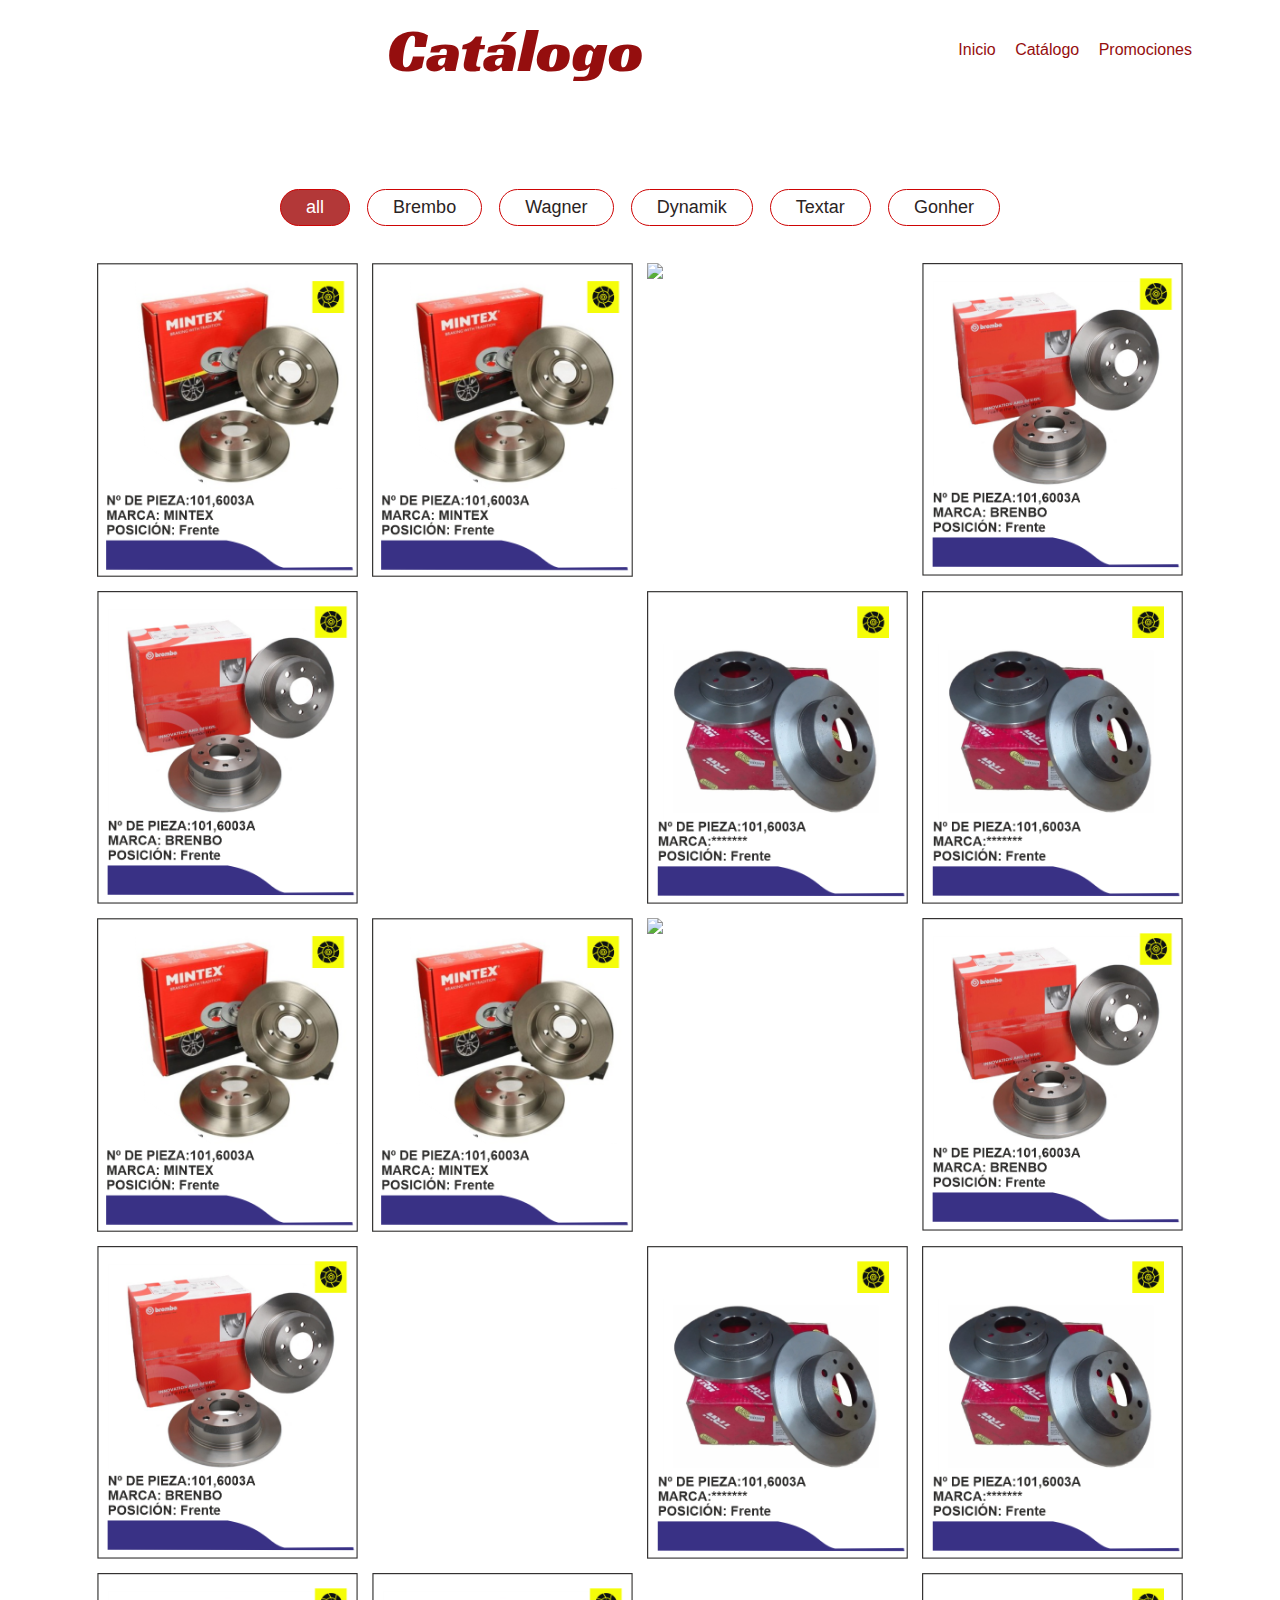
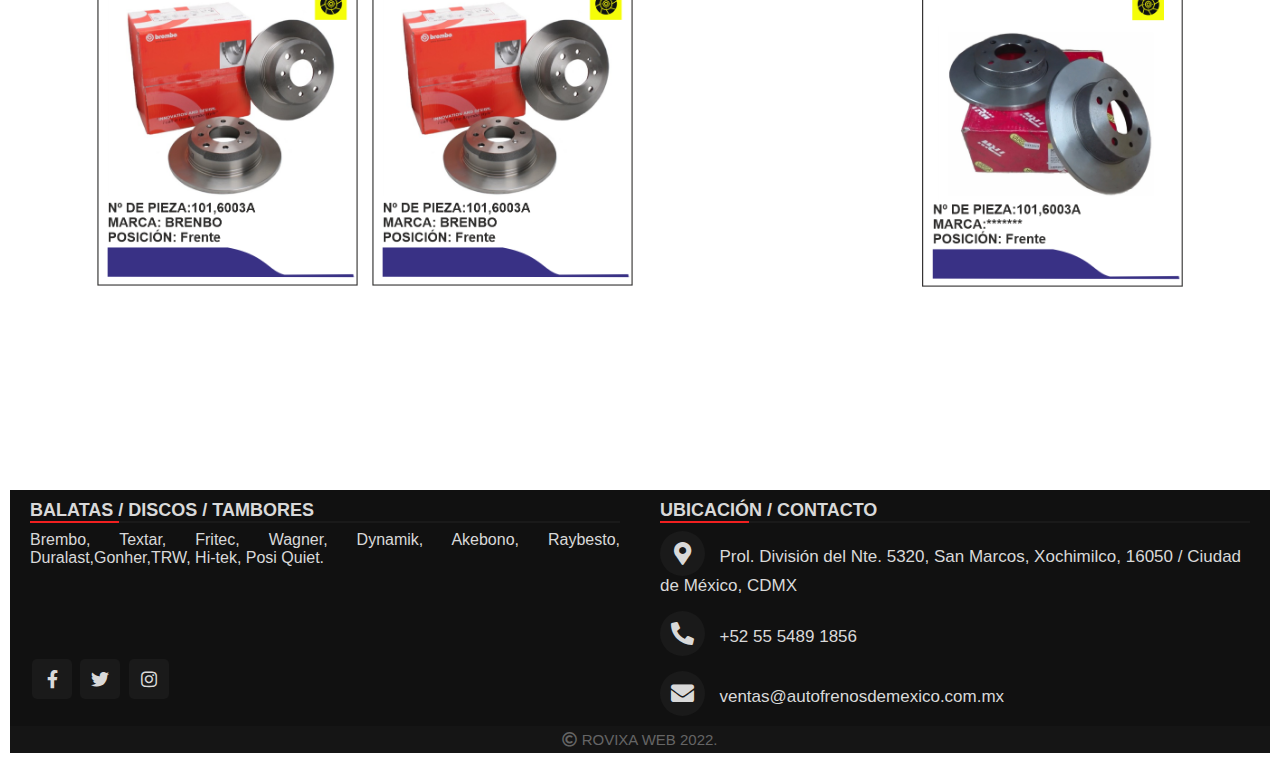
==== catalogo.html @ d27b6762 "auto frenos imagenest" ====
<!DOCTYPE html>
<html lang="en">
<head>
    <meta charset="UTF-8">
    <meta http-equiv="X-UA-Compatible" content="IE=edge">
    <meta name="viewport" content="width=device-width, initial-scale=1.0">
    <link rel="stylesheet" href="estilocatalogo.css">
	<link href="https://fonts.googleapis.com/css2?family=Racing+Sans+One&display=swap" rel="stylesheet">
	<link rel="stylesheet" href="https://cdnjs.cloudflare.com/ajax/libs/font-awesome/5.15.3/css/all.min.css"/>
    <title>Catálogo</title>
</head>
<body>
    <header>
		<main>
			<div class="contenedor">
				<img src="img/1.1.jpg"
				alt=""srcset="">
				<h2 class="logotipo">Catálogo</h2>
				<nav>
					<a href="index.html" class="activo">Inicio</a>
					<a href="">Catálogo</a>
					<a href="promociones.html">Promociones</a>
				</nav>
			</div>
			<div class="wrapper">
				<!-- filter Items -->
				<nav>
				  <div class="items">
					<span class="item active" data-name="all">all</span>
					<span class="item" data-name="Brembo">Brembo</span>
					<span class="item" data-name="Wagner">Wagner</span>
					<span class="item" data-name="Dynamik">Dynamik</span>
					<span class="item" data-name="Textar">Textar</span>
					<span class="item" data-name="Gonher">Gonher</span>
				  </div>
				</nav>
				<!-- filter Images -->
				<div class="gallery">
				  <div class="image" data-name="Brembo"><span><img src="img/1.1 - copia - copia.png" alt=""></span></div>
				  <div class="image" data-name="Gonher"><span><img src="img/1.1 - copia.png" alt=""></span></div>
				  <div class="image" data-name="Textar"><span><img src="img/1.1.png""></span></div>
				  <div class="image" data-name="Wagner"><span><img src="img/1.2 - copia - copia.png""></span></div>
				  <div class="image" data-name="Gonher"><span><img src="img/1.2 - copia.png""></span></div>
				  <div class="image" data-name="Dynamik"><span><img src="img/1.2.png" alt=""></span></div>
				  <div class="image" data-name="Wagner"><span><img src="img/1.3 - copia - copia.png" alt=""></span></div>
				  <div class="image" data-name="Textar"><span><img src="img/1.3 - copia.png" alt=""></span></div>
				  <div class="image" data-name="Brembo"><span><img src="img/1.1 - copia - copia.png" alt=""></span></div>
				  <div class="image" data-name="Gonher"><span><img src="img/1.1 - copia.png" alt=""></span></div>
				  <div class="image" data-name="Textar"><span><img src="img/1.1.png""></span></div>
				  <div class="image" data-name="Wagner"><span><img src="img/1.2 - copia - copia.png""></span></div>
				  <div class="image" data-name="Gonher"><span><img src="img/1.2 - copia.png""></span></div>
				  <div class="image" data-name="Dynamik"><span><img src="img/1.2.png" alt=""></span></div>
				  <div class="image" data-name="Wagner"><span><img src="img/1.3 - copia - copia.png" alt=""></span></div>
				  <div class="image" data-name="Textar"><span><img src="img/1.3 - copia.png" alt=""></span></div>
				  <div class="image" data-name="Wagner"><span><img src="img/1.2 - copia - copia.png""></span></div>
				  <div class="image" data-name="Gonher"><span><img src="img/1.2 - copia.png""></span></div>
				  <div class="image" data-name="Dynamik"><span><img src="img/1.2.png" alt=""></span></div>
				  <div class="image" data-name="Wagner"><span><img src="img/1.3 - copia - copia.png" alt=""></span></div>
				</div>
			  </div>
			  <!-- fullscreen img preview box -->
			  <div class="preview-box">
				<div class="details">
				  <span class="title">Image Category: <p></p></span>
				  <span class="icon fas fa-times"></span>
				</div>
				<div class="image-box"><img src="" alt=""></div>
			  </div>
			  <div class="shadow"></div>
			
			  <script src="script.js"></script>
    </header>

	<main>
		<div class="pelicula-principal">
			<div class="contenedor">
				<h1 class="titulo"></h1>
				<p class="descripcion"></p>
				<!-- <button role="button" class="boton"><i class="fas fa-info-circle"></i>Ofertas..!!</button> -->
			</div>
		</div>
	</main>
	
	<script src="https://kit.fontawesome.com/2c36e9b7b1.js" crossorigin="anonymous"></script>
	<script src="js/main.js"></script>

	<footer>
		<div class="main-content">
		  <div class="left box">
			<h2>BALATAS / DISCOS / TAMBORES</h2>
			<div class="content">
			  <p>Brembo, Textar, Fritec, Wagner, Dynamik, Akebono, Raybesto, Duralast,Gonher,TRW, Hi-tek, Posi Quiet.</p>
			  <div class="social"><br><br><br><br>
				<a target="_blank" href="#"><span class="fab fa-facebook-f"></span></a>
				<a target="_blank" href="#"><span class="fab fa-twitter"></span></a>
				<a target="_blank" href="#"><span class="fab fa-instagram"></span></a>
			  </div>
			</div>
		  </div>
  
		  <div class="center box">
			<h2>UBICACIÓN / CONTACTO</h2>
			<div class="content">
			  <div class="place">
				<span class="fas fa-map-marker-alt"></span>
				<span class="text">Prol. División del Nte. 5320, San Marcos, Xochimilco, 16050 / Ciudad de México, CDMX</span>
			  </div>
			  <div class="phone">

				<span class="fas fa-phone-alt"></span>
				<span class="text">+52 55 5489 1856</span>
			  </div>
			  <div class="email">
				<span class="fas fa-envelope"></span>
				<span class="text">ventas@autofrenosdemexico.com.mx</span>
			  </div>
			</div>
		  </div>
  
		</div>
		</div>
		<div class="bottom">
		  <center>
			<span class="far fa-copyright"></span><span> ROVIXA WEB 2022.</span>
		  </center>
		</div>
	  </footer>
</body>
</html>
</html>
---- estilocatalogo.css ----
:root {
	--rojo: hsl(0, 83%, 32%);
	--fondo: rgb(255, 255, 255);
	/* text-shadow: 1px 2px 2px rgb(122, 121, 121); */
}

* {
	margin: 0;
	padding: 0;
	box-sizing: border-box;
}

body {
	background: var(--fondo);
	font-family: 'Open Sans', sans-serif;
}
/* --------------------------BOTON MAS CUPON ------------------------------ */
.contenedor {
	width: 90%;
	margin: auto;
}

header {
	padding: -30px 0;
}
/* -----------------------------CENTRADO DE LOGOTICO--------------------- */
header .contenedor {
	display: flex;
	justify-content: space-between;
	align-items: center;
}
/* ------------------------- LETRA DEL ENCABEZADO ---------------------------- */
header .logotipo {
	font-family: 'Racing Sans One', cursive;
	font-weight: normal;
	color: var(--rojo);
	font-size: 62px;
}
/* -----------------------------LETRA DEL MENU ---------------------------- */
header nav a {
	color: hsl(0, 83%, 32%);
	text-decoration: none;
	margin-right: 15px;
}

/* ----------------------------- FOTOS DEL CATALOGO ----------------------------- */

@import url('https://fonts.googleapis.com/css2?family=Poppins:wght@200;300;400;500;600;700&display=swap');
*{
  margin: 0;
  padding: 0;
  box-sizing: border-box;
  font-family: 'Poppins', sans-serif;
}
::selection{
  color: #fff;
  background: #007bff;
}
body{
  padding: 10px;
}
.wrapper{
  margin: 100px auto;
  max-width: 1100px;
}
.wrapper nav{
  display: flex;
  justify-content: center;
}
.wrapper .items{
  display: flex;
  max-width: 720px;
  width: 100%;
  justify-content: space-between;
}
.items span{
  padding: 7px 25px;
  font-size: 18px;
  font-weight: 500;
  cursor: pointer;
  color: #2b2424;
  border-radius: 50px;
  border: 1px solid #ce0404;
  transition: all 0.3s ease;
}
.items span.active,
.items span:hover{
  color: rgb(255, 255, 255);
  background: #b33838;
}

.gallery{
  display: flex;
  flex-wrap: wrap;
  margin-top: 30px;
}
.gallery .image{
  width: calc(100% / 4);
  padding: 7px;
}
.gallery .image span{
  display: flex;
  width: 100%;
  overflow: hidden;
}
.gallery .image img{
  width: 100%;
  vertical-align: middle;
  transition: all 0.3s ease;
}
.gallery .image:hover img{
  transform: scale(1.1);
}
.gallery .image.hide{
  display: none;
}
.gallery .image.show{
  animation: animate 0.4s ease;
}
@keyframes animate {
  0%{
    transform: scale(0.5);
  }
  100%{
    transform: scale(1);
  }
}

.preview-box{
  position: fixed;
  top: 50%;
  left: 50%;
  transform: translate(-50%, -50%) scale(0.9);
  background: #fff;
  max-width: 700px;
  width: 100%;
  z-index: 5;
  opacity: 0;
  pointer-events: none;
  border-radius: 3px;
  padding: 0 5px 5px 5px;
  box-shadow: 0px 0px 15px rgba(0,0,0,0.2);
}
.preview-box.show{
  opacity: 1;
  pointer-events: auto;
  transform: translate(-50%, -50%) scale(1);
  transition: all 0.3s ease;
}
.preview-box .details{
  padding: 13px 15px 13px 10px;
  display: flex;
  align-items: center;
  justify-content: space-between;
}
.details .title{
  display: flex;
  font-size: 18px;
  font-weight: 400;
}
.details .title p{
  font-weight: 500;
  margin-left: 5px;
}
.details .icon{
  color: #007bff;
  font-style: 22px;
  cursor: pointer;
}
.preview-box .image-box{
  width: 100%;
  display: flex;
}
.image-box img{
  width: 100%;
  border-radius: 0 0 3px 3px;
}
.shadow{
  position: fixed;
  left: 0;
  top: 0;
  height: 100%;
  width: 100%;
  z-index: 2;
  display: none;
  background: rgba(0,0,0,0.4);
}
.shadow.show{
  display: block;
}

@media (max-width: 1000px) {
  .gallery .image{
    width: calc(100% / 3);
  }
}
@media (max-width: 800px) {
  .gallery .image{
    width: calc(100% / 2);
  }
}
@media (max-width: 700px) {
  .wrapper nav .items{
    max-width: 600px;
  }
  nav .items span{
    padding: 7px 15px;
  }
}
@media (max-width: 600px) {
  .wrapper{
    margin: 30px auto;
  }
  .wrapper nav .items{
    flex-wrap: wrap;
    justify-content: center;
  }
  nav .items span{
    margin: 5px;
  }
  .gallery .image{
    width: 100%;
  }
}
/* ---- ----- ----- FONDO ----- ----- ----- */
/* .pelicula-principal {
	font-size: 20px;
	min-height: 40.62em;
	color: rgb(230, 230, 230);
	background: linear-gradient(rgba(0, 0, 0, .25) 0%, rgba(0,0,0,.25) 1%), url(../img/github-social.png);
	background-position: center center;
	background-size: cover;
	margin-bottom: 2.12em;
	display: flex;
	align-items: end;
} */
/* ---------------------------------ARRIBA FOOTER------------------------ */
.pelicula-principal .contenedor {
	margin: 0 auto;
	margin-bottom: 6.25em;
}
/* ---------------------------------ALINEACION DE FONDO Y FOOTER ---------------------- */
.pelicula-principal .descripcion {
	font-weight: normal;
	font-size: 1em;
	line-height: 1.75em;
	max-width: 60%;
	margin-bottom: 12.25em;
}
/* -------------------------- BOTON INFORMACIÓN -------------------------- */
.pelicula-principal .boton {
	background: rgba(255, 0, 0, 0.5);
	border: none;
	border-radius: 0.31em;
	padding: 0.93em 1.87em;
	color: rgb(255, 255, 255);
	margin-right: .50em;
	cursor: pointer;
	transition: .3s ease all;
	font-size: 1.12em;
}
/* --------------------------  BOTON ABRE Y CIERRA ------------------------- */
.pelicula-principal .boton:hover {
	background: rgb(0, 0, 0);
	color: rgb(255, 0, 0);
}

.pelicula-principal .boton i {
	margin-right: 1.25em;
}

/* ---- ----- ----- Contenedor Titulo y Controles ----- ----- ----- */
.contenedor-titulo-controles {
	display: flex;
	justify-content: space-between;
	align-items: end;
}
/* ************************************************************************** */
/* ********************ESTA PARTE HACE EL EFECTO RESPONCIVO****************** */


/* ---- ----- ----- Media Queries ----- ----- ----- */
@media screen and (max-width: 800px) {
	header .logotipo {
		margin-bottom: 10px;
		font-size: 30px;
	}

	header .contenedor {
		flex-direction: column;
		text-align: center;
	}

	.pelicula-principal {
		font-size: 14px;
	}

	.pelicula-principal .descripcion {
		max-width: 100%;
	}
}

*{
	margin: 0;
	padding: 0;
	color: #d9d9d9;
	box-sizing: border-box;
	font-family: 'Poppins', sans-serif;
  }
  .content1{
	position: relative;
	margin: 130px auto;
	text-align: center;
	padding: 0 20px;
  }
  .content1 .text{
	font-size: 2.5rem;
	font-weight: 600;
	color: #202020;
  }
  .content1 .p{
	font-size: 2.1875rem;
	font-weight: 600;
	color: #202020;
  }
/* --------------------------- FOOTER MAESTRO ------------------------ */
*{
	margin: 0;
	padding: 0;
	color: #d9d9d9;
	box-sizing: border-box;
	font-family: 'Poppins', sans-serif;
  }
  .content1{
	position: relative;
	margin: 130px auto;
	text-align: center;
	padding: 0 20px;
  }
  /* -------------------------- COLOR DE FOOTER ----------------------- */
  .content1 .text{
	font-size: 2.5rem;
	font-weight: 600;
	color: #202020;
  }
  
  footer{
	position: -50%;
	bottom: -100px;
	width: 100%;
	background: #111;
  }
  .main-content{
	display: flex;
  }
  .main-content .box{
	flex-basis: 50%;
	padding: 10px 20px;
  }
  .box h2{
	font-size: 1.125rem;
	font-weight: 600;
	text-transform: uppercase;
  }
  .box .content{
	margin: 10px 0 0 0;
	position: relative;
  }
  .box .content:before{
	position: absolute;
	content: '';
	top: -10px;
	height: 2px;
	width: 100%;
	background: #1a1a1a;
  }
  .box .content:after{
	position: absolute;
	content: '';
	height: 2px;
	width: 15%;
	background: #f12020;
	top: -10px;
  }
  .left .content p{
	text-align: justify;
  }
  .left .content .social{
	margin: 20px 0 0 0;
  }
  .left .content .social a{
	padding: 0 2px;
  }
  .left .content .social a span{
	height: 40px;
	width: 40px;
	background: #1a1a1a;
	line-height: 40px;
	text-align: center;
	font-size: 18px;
	border-radius: 5px;
	transition: 0.3s;
  }
  .left .content .social a span:hover{
	background: #f12020;
  }
  .center .content .fas{
	font-size: 1.4375rem;
	background: #1a1a1a;
	height: 45px;
	width: 45px;
	line-height: 45px;
	text-align: center;
	border-radius: 50%;
	transition: 0.3s;
	cursor: pointer;
  }
  .center .content .fas:hover{
	background: #f12020;
  }
  .center .content .text{
	font-size: 1.0625rem;
	font-weight: 500;
	padding-left: 10px;
  }
  .center .content .phone{
	margin: 15px 0;
  }
  .right form .text{
	font-size: 1.0625rem;
	margin-bottom: 2px;
	color: #656565;
  }
  .right form .msg{
	margin-top: 10px;
  }
  .right form input, .right form textarea{
	width: 100%;
	font-size: 1.0625rem;
	background: #151515;
	padding-left: 10px;
	border: 1px solid #222222;
  }
  .right form input:focus,
  .right form textarea:focus{
	outline-color: #3498db;
  }
  .right form input{
	height: 35px;
  }
  .right form .btn{
	margin-top: 10px;
  }
  .right form .btn button{
	height: 40px;
	width: 100%;
	border: none;
	outline: none;
	background: #f12020;
	font-size: 1.0625rem;
	font-weight: 500;
	cursor: pointer;
	transition: .3s;
  }
  .right form .btn button:hover{
	background: #000;
  }
  .bottom center{
	padding: 5px;
	font-size: 0.9375rem;
	background: #151515;
  }
  .bottom center span{
	color: #656565;
  }
  .bottom center a{
	color: #f12020;
	text-decoration: none;
  }
  .bottom center a:hover{
	text-decoration: underline;
  }
  @media screen and (max-width: 900px) {
	footer{
	  position: relative;
	  bottom: 0px;
	}
	.main-content{
	  flex-wrap: wrap;
	  flex-direction: column;
	}
	.main-content .box{
	  margin: 5px 0;
	}
  }
  
  
  /*****Eliminar border por defecto de un botton */
  input{
	border: none;
	outline: none;
	}
  textarea{
  outline: none;
  outline:none;
  }
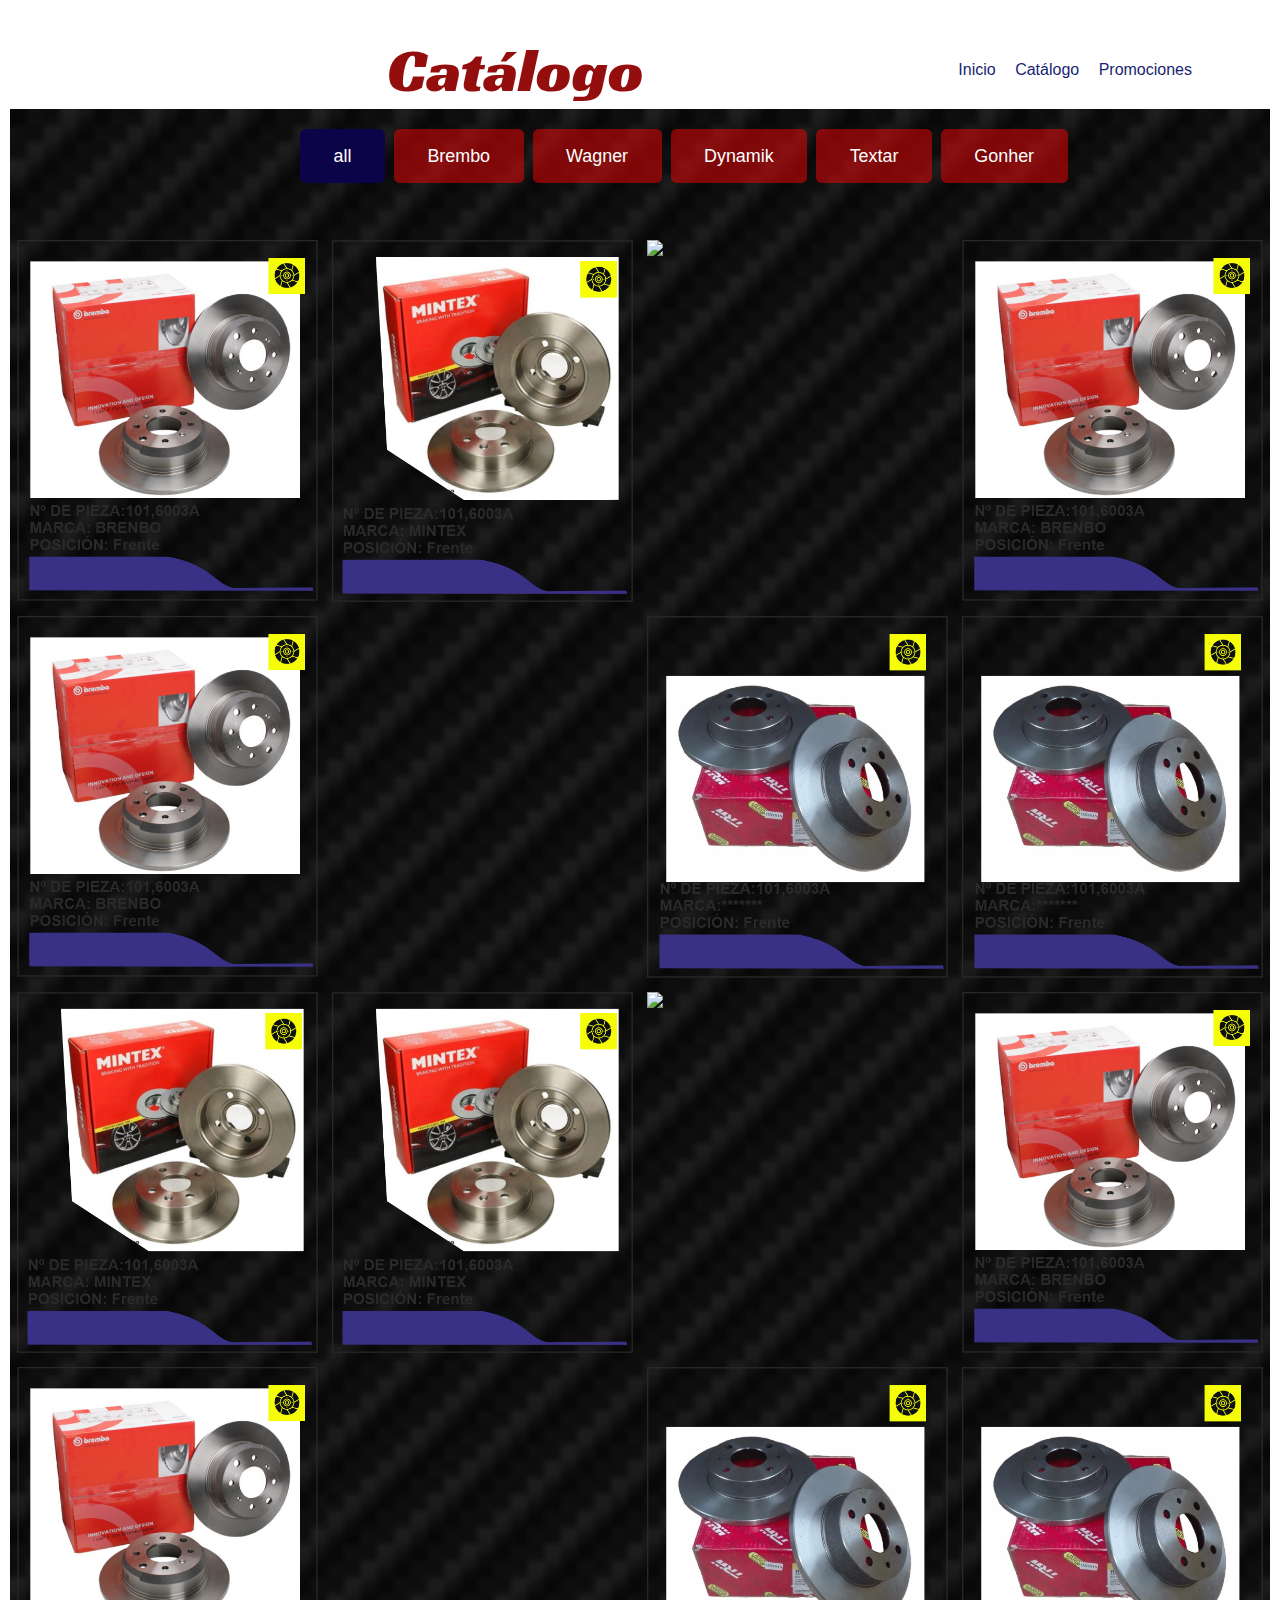
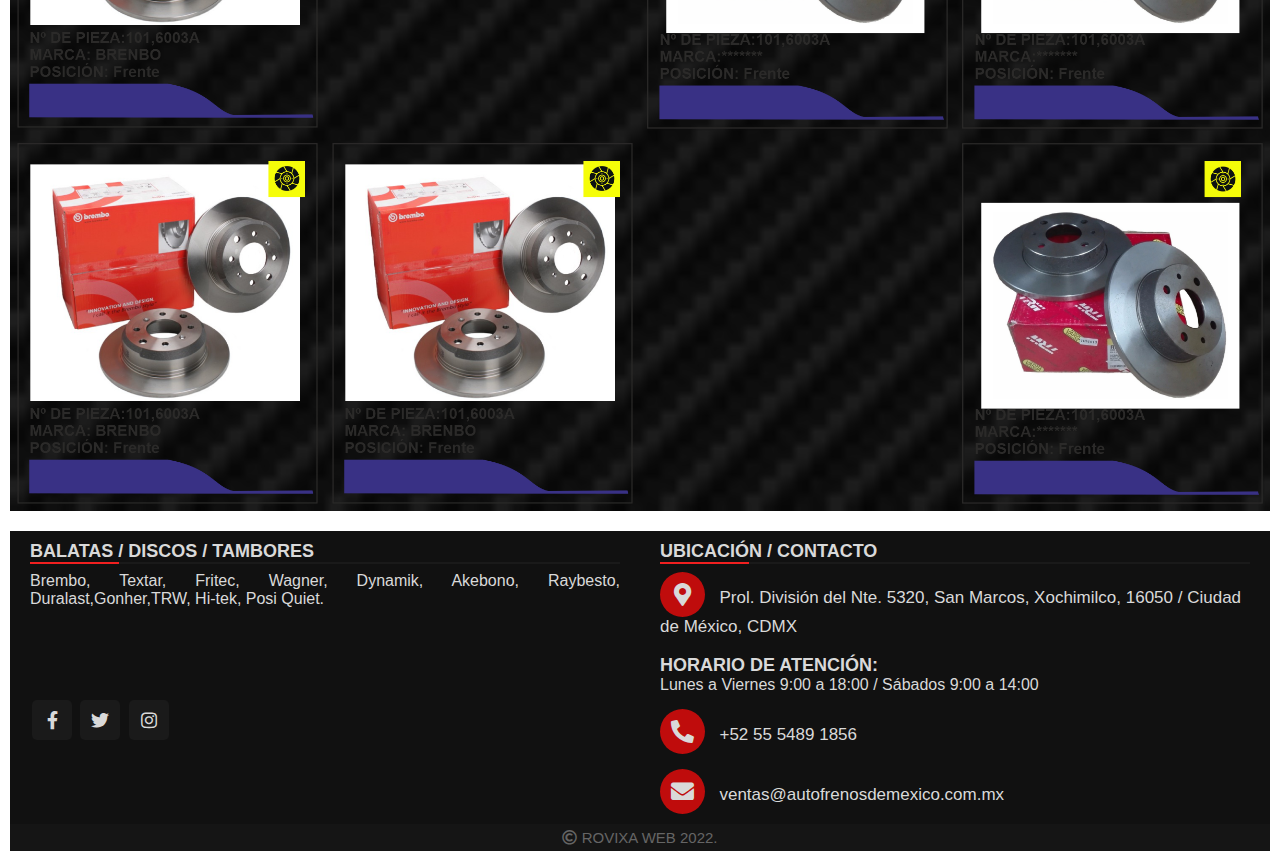
==== commit 97d0915c: "autofrenos v7" ====
--- a/catalogo.html
+++ b/catalogo.html
@@ -36,7 +36,7 @@
 				</nav>
 				<!-- filter Images -->
 				<div class="gallery">
-				  <div class="image" data-name="Brembo"><span><img src="img/1.1 - copia - copia.png" alt=""></span></div>
+				  <div class="image" data-name="Brembo"><span><img src="img/1.2 - copia - copia.png" alt=""></span></div>
 				  <div class="image" data-name="Gonher"><span><img src="img/1.1 - copia.png" alt=""></span></div>
 				  <div class="image" data-name="Textar"><span><img src="img/1.1.png""></span></div>
 				  <div class="image" data-name="Wagner"><span><img src="img/1.2 - copia - copia.png""></span></div>
@@ -64,7 +64,7 @@
 				  <span class="title">Image Category: <p></p></span>
 				  <span class="icon fas fa-times"></span>
 				</div>
-				<div class="image-box"><img src="" alt=""></div>
+				  <div class="image-box"><img src="" alt=""></div>
 			  </div>
 			  <div class="shadow"></div>
 			
@@ -72,10 +72,10 @@
     </header>
 
 	<main>
-		<div class="pelicula-principal">
+		<!-- <div class="pelicula-principal">
 			<div class="contenedor">
 				<h1 class="titulo"></h1>
-				<p class="descripcion"></p>
+				<p class="descripcion"></p> -->
 				<!-- <button role="button" class="boton"><i class="fas fa-info-circle"></i>Ofertas..!!</button> -->
 			</div>
 		</div>
@@ -103,28 +103,29 @@
 			<div class="content">
 			  <div class="place">
 				<span class="fas fa-map-marker-alt"></span>
-				<span class="text">Prol. División del Nte. 5320, San Marcos, Xochimilco, 16050 / Ciudad de México, CDMX</span>
-			  </div>
-			  <div class="phone">
+				<span class="text">Prol. División del Nte. 5320, San Marcos, Xochimilco, 16050 / Ciudad de México, CDMX</span><br><br>
+				<h2>Horario de atención:</h2
+				<h4>Lunes a Viernes 9:00 a 18:00  / Sábados 9:00  a 14:00</h4>
+			</div>
+			<div class="phone">
 
-				<span class="fas fa-phone-alt"></span>
-				<span class="text">+52 55 5489 1856</span>
-			  </div>
-			  <div class="email">
-				<span class="fas fa-envelope"></span>
-				<span class="text">ventas@autofrenosdemexico.com.mx</span>
-			  </div>
+			  <span class="fas fa-phone-alt"></span>
+			  <span class="text">+52 55 5489 1856</span>
+			</div>
+			<div class="email">
+			  <span class="fas fa-envelope"></span>
+			  <span class="text">ventas@autofrenosdemexico.com.mx</span>
 			</div>
 		  </div>
-  
 		</div>
-		</div>
-		<div class="bottom">
-		  <center>
-			<span class="far fa-copyright"></span><span> ROVIXA WEB 2022.</span>
-		  </center>
-		</div>
-	  </footer>
+
+	  </div>
+	  </div>
+	  <div class="bottom">
+		<center>
+		  <span class="far fa-copyright"></span><span> ROVIXA WEB 2022.</span>
+		</center>
+	  </div>
+	</footer>
 </body>
-</html>
 </html>--- a/estilocatalogo.css
+++ b/estilocatalogo.css
@@ -1,6 +1,6 @@
 :root {
 	--rojo: hsl(0, 83%, 32%);
-	--fondo: rgb(255, 255, 255);
+	--fondo: #ffffff;
 	/* text-shadow: 1px 2px 2px rgb(122, 121, 121); */
 }
 
@@ -11,7 +11,7 @@
 }
 
 body {
-	background: var(--fondo);
+	background: var(--fondo); 
 	font-family: 'Open Sans', sans-serif;
 }
 /* --------------------------BOTON MAS CUPON ------------------------------ */
@@ -21,7 +21,7 @@
 }
 
 header {
-	padding: -30px 0;
+	padding: 20px 0;
 }
 /* -----------------------------CENTRADO DE LOGOTICO--------------------- */
 header .contenedor {
@@ -38,12 +38,13 @@
 }
 /* -----------------------------LETRA DEL MENU ---------------------------- */
 header nav a {
-	color: hsl(0, 83%, 32%);
+	color: hsl(236, 64%, 27%);
 	text-decoration: none;
 	margin-right: 15px;
 }
 
 /* ----------------------------- FOTOS DEL CATALOGO ----------------------------- */
+/* ************************************************************************************** */
 
 @import url('https://fonts.googleapis.com/css2?family=Poppins:wght@200;300;400;500;600;700&display=swap');
 *{
@@ -60,11 +61,13 @@
   padding: 10px;
 }
 .wrapper{
-  margin: 100px auto;
-  max-width: 1100px;
+	background: linear-gradient(rgba(0, 0, 0, .80) 0%, rgba(0,0,0,.80) 1%), url(img/fibra\ de\ carbono.jpg);
+	background-size: cover;
+	align-items: end;
+
 }
 .wrapper nav{
-  display: flex;
+  display: flex;  
   justify-content: center;
 }
 .wrapper .items{
@@ -72,21 +75,24 @@
   max-width: 720px;
   width: 100%;
   justify-content: space-between;
-}
+  padding: 20px;
+}
+/* *************************** BOTONES **************************** */
 .items span{
-  padding: 7px 25px;
-  font-size: 18px;
-  font-weight: 500;
-  cursor: pointer;
-  color: #2b2424;
-  border-radius: 50px;
-  border: 1px solid #ce0404;
-  transition: all 0.3s ease;
+  background: rgba(243, 4, 4, 0.5);
+	border: none;
+	border-radius: 0.31em;
+	padding: 0.93em 1.87em;
+	color: rgb(255, 255, 255);
+	margin-right: .50em;
+	cursor: pointer;
+	transition: .3s ease all;
+	font-size: 1.12em;
 }
 .items span.active,
 .items span:hover{
   color: rgb(255, 255, 255);
-  background: #b33838;
+  background: #0b0449;
 }
 
 .gallery{
@@ -209,7 +215,7 @@
 }
 @media (max-width: 600px) {
   .wrapper{
-    margin: 30px auto;
+    margin: 8px auto;
   }
   .wrapper nav .items{
     flex-wrap: wrap;
@@ -227,7 +233,6 @@
 	font-size: 20px;
 	min-height: 40.62em;
 	color: rgb(230, 230, 230);
-	background: linear-gradient(rgba(0, 0, 0, .25) 0%, rgba(0,0,0,.25) 1%), url(../img/github-social.png);
 	background-position: center center;
 	background-size: cover;
 	margin-bottom: 2.12em;
@@ -323,27 +328,6 @@
 	font-weight: 600;
 	color: #202020;
   }
-/* --------------------------- FOOTER MAESTRO ------------------------ */
-*{
-	margin: 0;
-	padding: 0;
-	color: #d9d9d9;
-	box-sizing: border-box;
-	font-family: 'Poppins', sans-serif;
-  }
-  .content1{
-	position: relative;
-	margin: 130px auto;
-	text-align: center;
-	padding: 0 20px;
-  }
-  /* -------------------------- COLOR DE FOOTER ----------------------- */
-  .content1 .text{
-	font-size: 2.5rem;
-	font-weight: 600;
-	color: #202020;
-  }
-  
   footer{
 	position: -50%;
 	bottom: -100px;
@@ -406,7 +390,7 @@
   }
   .center .content .fas{
 	font-size: 1.4375rem;
-	background: #1a1a1a;
+	background: #bf0c0c;
 	height: 45px;
 	width: 45px;
 	line-height: 45px;
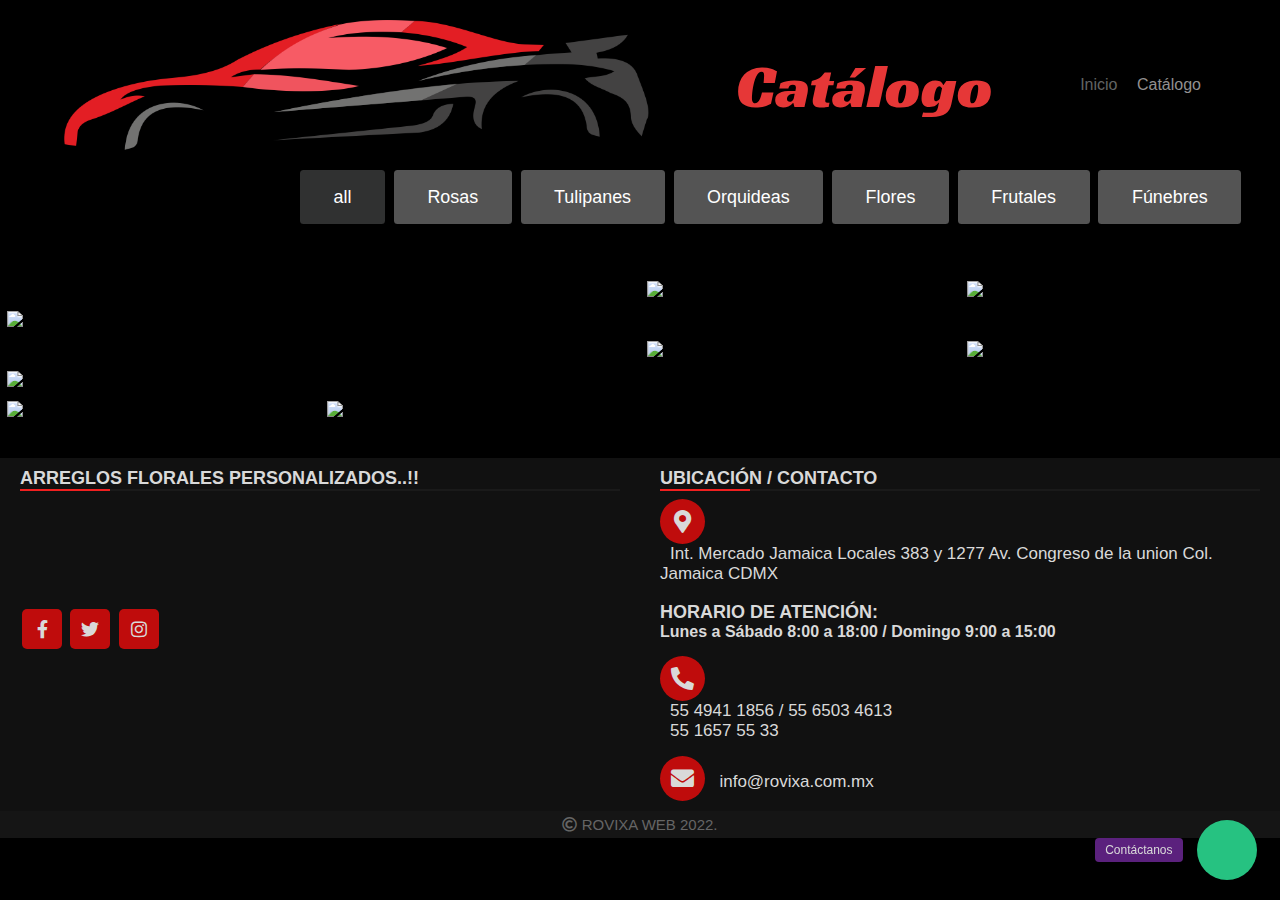
==== commit 70826584: "Floreria 18" ====
--- a/catalogo.html
+++ b/catalogo.html
@@ -8,18 +8,21 @@
 	<link href="https://fonts.googleapis.com/css2?family=Racing+Sans+One&display=swap" rel="stylesheet">
 	<link rel="stylesheet" href="https://cdnjs.cloudflare.com/ajax/libs/font-awesome/5.15.3/css/all.min.css"/>
     <title>Catálogo</title>
+	<!-- Style of the plugin -->
+	<link rel="stylesheet" href="plugin/components/Font Awesome/css/font-awesome.min.css">
+	<link rel="stylesheet" href="plugin/whatsapp-chat-support.css">
 </head>
 <body>
     <header>
 		<main>
 			<div class="contenedor">
-				<img src="img/1.1.jpg"
+				<img src="img/1.1.png" height="130px"
 				alt=""srcset="">
 				<h2 class="logotipo">Catálogo</h2>
 				<nav>
 					<a href="index.html" class="activo">Inicio</a>
 					<a href="">Catálogo</a>
-					<a href="promociones.html">Promociones</a>
+					<!-- <a href="promociones.html">Promociones</a> -->
 				</nav>
 			</div>
 			<div class="wrapper">
@@ -27,41 +30,46 @@
 				<nav>
 				  <div class="items">
 					<span class="item active" data-name="all">all</span>
-					<span class="item" data-name="Brembo">Brembo</span>
-					<span class="item" data-name="Wagner">Wagner</span>
-					<span class="item" data-name="Dynamik">Dynamik</span>
-					<span class="item" data-name="Textar">Textar</span>
-					<span class="item" data-name="Gonher">Gonher</span>
+					<span class="item" data-name="Rosas">Rosas</span>
+					<span class="item" data-name="Tulipanes">Tulipanes</span>
+					<span class="item" data-name="Orquideas">Orquideas</span>
+					<span class="item" data-name="Flores">Flores</span>
+					<span class="item" data-name="Frutales">Frutales</span>
+					<span class="item" data-name="Fúnebres">Fúnebres</span>
 				  </div>
 				</nav>
 				<!-- filter Images -->
 				<div class="gallery">
-				  <div class="image" data-name="Brembo"><span><img src="img/1.2 - copia - copia.png" alt=""></span></div>
-				  <div class="image" data-name="Gonher"><span><img src="img/1.1 - copia.png" alt=""></span></div>
-				  <div class="image" data-name="Textar"><span><img src="img/1.1.png""></span></div>
-				  <div class="image" data-name="Wagner"><span><img src="img/1.2 - copia - copia.png""></span></div>
-				  <div class="image" data-name="Gonher"><span><img src="img/1.2 - copia.png""></span></div>
-				  <div class="image" data-name="Dynamik"><span><img src="img/1.2.png" alt=""></span></div>
-				  <div class="image" data-name="Wagner"><span><img src="img/1.3 - copia - copia.png" alt=""></span></div>
-				  <div class="image" data-name="Textar"><span><img src="img/1.3 - copia.png" alt=""></span></div>
-				  <div class="image" data-name="Brembo"><span><img src="img/1.1 - copia - copia.png" alt=""></span></div>
-				  <div class="image" data-name="Gonher"><span><img src="img/1.1 - copia.png" alt=""></span></div>
-				  <div class="image" data-name="Textar"><span><img src="img/1.1.png""></span></div>
-				  <div class="image" data-name="Wagner"><span><img src="img/1.2 - copia - copia.png""></span></div>
-				  <div class="image" data-name="Gonher"><span><img src="img/1.2 - copia.png""></span></div>
-				  <div class="image" data-name="Dynamik"><span><img src="img/1.2.png" alt=""></span></div>
-				  <div class="image" data-name="Wagner"><span><img src="img/1.3 - copia - copia.png" alt=""></span></div>
-				  <div class="image" data-name="Textar"><span><img src="img/1.3 - copia.png" alt=""></span></div>
-				  <div class="image" data-name="Wagner"><span><img src="img/1.2 - copia - copia.png""></span></div>
-				  <div class="image" data-name="Gonher"><span><img src="img/1.2 - copia.png""></span></div>
-				  <div class="image" data-name="Dynamik"><span><img src="img/1.2.png" alt=""></span></div>
-				  <div class="image" data-name="Wagner"><span><img src="img/1.3 - copia - copia.png" alt=""></span></div>
+				  <div class="image" data-name="Rosas"><span><img src="img/ROSA 1.png" alt=""></span></div>
+				  <div class="image" data-name="Tulipanes"><span><img src="img/TULIPAN 1.png" alt=""></span></div>
+				  <div class="image" data-name="Orquideas"><span><img src="img/ORQUIDEA 1.png"></span></div>
+				  <div class="image" data-name="Flores"><span><img src="img/FLORES 1.png"></span></div>
+				  <div class="image" data-name="Frutales"><span><img src="img/FRUTALES 1.png"></span></div>
+				  <div class="image" data-name="Fúnebres"><span><img src="img/FUNEBRES 1.png" alt=""></span></div>
+				  <div class="image" data-name="Rosas"><span><img src="img/ROSA 2.png" alt=""></span></div>
+				  <div class="image" data-name="Tulipanes"><span><img src="img/TULIPAN 2.png" alt=""></span></div>
+				  <div class="image" data-name="Orquideas"><span><img src="img/ORQUIDEA 2.png" alt=""></span></div>
+				  <div class="image" data-name="Flores"><span><img src="img/FLORES 2.png" alt=""></span></div>
+				  <div class="image" data-name="Frutales"><span><img src="img/FRUTALES 2.png"></span></div>
+				  <div class="image" data-name="Fúnebres"><span><img src="img/FUNEBRES 2.png"></span></div>
+				  <div class="image" data-name="Rosas"><span><img src="img/ROSA 3.png"></span></div>
+				  <div class="image" data-name="Tulipanes"><span><img src="img/TULIPAN 3.png" alt=""></span></div>
+				  <div class="image" data-name="Orquideas"><span><img src="img/ORQUIDEA 3.png" alt=""></span></div>
+				  <div class="image" data-name="Flores"><span><img src="img/FLORES 3.png" alt=""></span></div>
+				  <div class="image" data-name="Frutales"><span><img src="img/FRUTALES 3.png"></span></div>
+				  <div class="image" data-name="Fúnebres"><span><img src="img/FUNEBRES 3.png"></span></div>
+				  <div class="image" data-name="Rosas"><span><img src="img/ROSA 4.png" alt=""></span></div>
+				  <div class="image" data-name="Tulipanes"><span><img src="img/TULIPAN 4.png" alt=""></span></div>
+				  <div class="image" data-name="Orquideas"><span><img src="img/ORQUIDEA 4.png" alt=""></span></div>
+				  <div class="image" data-name="Flores"><span><img src="img/FLORES 4.png" alt=""></span></div>
+				  <div class="image" data-name="Frutales"><span><img src="img/FRUTALES 4.png" alt=""></span></div>
+				  <div class="image" data-name="Fúnebres"><span><img src="img/FUNEBRES 4.png" alt=""></span></div>
 				</div>
 			  </div>
 			  <!-- fullscreen img preview box -->
 			  <div class="preview-box">
 				<div class="details">
-				  <span class="title">Image Category: <p></p></span>
+				  <span class="title">Category: <p></p></span>
 				  <span class="icon fas fa-times"></span>
 				</div>
 				  <div class="image-box"><img src="" alt=""></div>
@@ -87,9 +95,9 @@
 	<footer>
 		<div class="main-content">
 		  <div class="left box">
-			<h2>BALATAS / DISCOS / TAMBORES</h2>
-			<div class="content">
-			  <p>Brembo, Textar, Fritec, Wagner, Dynamik, Akebono, Raybesto, Duralast,Gonher,TRW, Hi-tek, Posi Quiet.</p>
+			<h2>ARREGLOS FLORALES PERSONALIZADOS..!!</h2>
+			 <div class="content">
+				<p><script language="JavaScript">var estado=true;  setTimeout("ver()",450);  function ver (){  estado=!estado;  if(estado==true)  texto1.style.visibility="visible";  else  texto1.style.visibility="hidden";  setTimeout("ver()",450);  }  </script><p alig="center" id="texto1"  style="visibility:visible"><font face="3">Todos los días son especiales para recibir Flores..!!</font></p>
 			  <div class="social"><br><br><br><br>
 				<a target="_blank" href="#"><span class="fab fa-facebook-f"></span></a>
 				<a target="_blank" href="#"><span class="fab fa-twitter"></span></a>
@@ -102,19 +110,20 @@
 			<h2>UBICACIÓN / CONTACTO</h2>
 			<div class="content">
 			  <div class="place">
-				<span class="fas fa-map-marker-alt"></span>
-				<span class="text">Prol. División del Nte. 5320, San Marcos, Xochimilco, 16050 / Ciudad de México, CDMX</span><br><br>
-				<h2>Horario de atención:</h2
-				<h4>Lunes a Viernes 9:00 a 18:00  / Sábados 9:00  a 14:00</h4>
+				<span class="fas fa-map-marker-alt"></span><br>
+				<span class="text">Int. Mercado Jamaica Locales 383 y 1277 Av. 	Congreso de la union Col. Jamaica CDMX</span><br><br>
+				<h2>Horario de atención:</h2>
+				<h4>Lunes a Sábado 8:00 a 18:00  / Domingo 9:00  a 15:00</h4>
 			</div>
 			<div class="phone">
 
-			  <span class="fas fa-phone-alt"></span>
-			  <span class="text">+52 55 5489 1856</span>
+				<span class="fas fa-phone-alt"></span><br>
+				<span class="text">55 4941 1856 / 55 6503 4613</span><br>
+				<span class="text">55 1657 55 33</span>
 			</div>
 			<div class="email">
 			  <span class="fas fa-envelope"></span>
-			  <span class="text">ventas@autofrenosdemexico.com.mx</span>
+			  <span class="text">info@rovixa.com.mx</span>
 			</div>
 		  </div>
 		</div>
@@ -127,5 +136,49 @@
 		</center>
 	  </div>
 	</footer>
+	<!-- Button Whatsapp Structure -->
+	<div class="whatsapp_chat_support wcs_fixed_right" id="button-w">
+		<div class="wcs_button_label">
+				Contáctanos
+			</div>  
+		<div class="wcs_button wcs_button_circle">
+			<span class="fa fa-whatsapp"></span>
+		</div>  
+	 
+		<div class="wcs_popup">
+			<div class="wcs_popup_close">
+				<span class="fa fa-close"></span>
+			</div>
+			<div class="wcs_popup_header">
+				<span class="fa fa-whatsapp"></span>
+				<strong>Servicio al cliente</strong>
+				
+				<div class="wcs_popup_header_description">Presupuestos y pedidos en línea / Chatea con nosotros en Whatsapp</div>
+	
+			</div>  
+			<div class="wcs_popup_input" 
+				data-number="5215554771202"
+				data-availability='{ "monday":"07:00-22:30", "tuesday":"07:00-22:30", "wednesday":"07:30-22:30", "thursday":"07:00-22:30", "friday":"02:00-22:30", "saturday":"09:00-18:30", "sunday":"09:00-22:30" }'>
+				<input type="text" placeholder="Escribir pregunta!" />
+				<i class="fa fa-play"></i>
+			</div>
+			<div class="wcs_popup_avatar">
+				<img src="https://easysoftware.com.np/img/choose3.png" alt="">
+			</div>
+		</div>
+	</div>
+	
+	
+		<!-- jQuery 1.8+ -->
+	<script src="plugin/components/jQuery/jquery-1.11.3.min.js"></script>
+		<!-- Plugin JS file -->
+	<script src="plugin/components/moment/moment.min.js"></script>
+	<script src="plugin/components/moment/moment-timezone-with-data.min.js"></script> <!-- spanish language (es) -->
+	<script src="plugin/whatsapp-chat-support.js"></script>
+	<script>
+	   $('#button-w').whatsappChatSupport({
+			defaultMsg : '',
+		});
+	</script>
 </body>
 </html>--- a/estilocatalogo.css
+++ b/estilocatalogo.css
@@ -1,6 +1,6 @@
 :root {
-	--rojo: hsl(0, 83%, 32%);
-	--fondo: #ffffff;
+	--rojo: hsl(0, 78%, 56%);
+	--fondo: #000000;
 	/* text-shadow: 1px 2px 2px rgb(122, 121, 121); */
 }
 
@@ -38,9 +38,13 @@
 }
 /* -----------------------------LETRA DEL MENU ---------------------------- */
 header nav a {
-	color: hsl(236, 64%, 27%);
+	color: hsl(0, 1%, 57%);
 	text-decoration: none;
 	margin-right: 15px;
+}
+	header nav a:hover,
+	header nav a.activo {
+		color: hsl(200, 1%, 39%);
 }
 
 /* ----------------------------- FOTOS DEL CATALOGO ----------------------------- */
@@ -58,10 +62,10 @@
   background: #007bff;
 }
 body{
-  padding: 10px;
+  padding: 0px;
 }
 .wrapper{
-	background: linear-gradient(rgba(0, 0, 0, .80) 0%, rgba(0,0,0,.80) 1%), url(img/fibra\ de\ carbono.jpg);
+	/* background: linear-gradient(rgba(0, 0, 0, .80) 0%, rgba(0,0,0,.80) 1%), url(img/fibra\ de\ carbono.jpg); */
 	background-size: cover;
 	align-items: end;
 
@@ -79,9 +83,9 @@
 }
 /* *************************** BOTONES **************************** */
 .items span{
-  background: rgba(243, 4, 4, 0.5);
+    background: hsl(0, 0%, 33%);
 	border: none;
-	border-radius: 0.31em;
+	border-radius: 0.20em;
 	padding: 0.93em 1.87em;
 	color: rgb(255, 255, 255);
 	margin-right: .50em;
@@ -92,7 +96,7 @@
 .items span.active,
 .items span:hover{
   color: rgb(255, 255, 255);
-  background: #0b0449;
+  background: hsl(180, 1%, 19%);
 }
 
 .gallery{
@@ -254,7 +258,7 @@
 }
 /* -------------------------- BOTON INFORMACIÓN -------------------------- */
 .pelicula-principal .boton {
-	background: rgba(255, 0, 0, 0.5);
+	background: rgba(21, 4, 172, 0.5);
 	border: none;
 	border-radius: 0.31em;
 	padding: 0.93em 1.87em;
@@ -378,7 +382,7 @@
   .left .content .social a span{
 	height: 40px;
 	width: 40px;
-	background: #1a1a1a;
+	background: #bf0c0c;
 	line-height: 40px;
 	text-align: center;
 	font-size: 18px;
--- a/plugin/whatsapp-chat-support.css
+++ b/plugin/whatsapp-chat-support.css
@@ -0,0 +1,891 @@
+
+/* ======================================================= 
+ *
+ *      Whatsapp Chat Support
+ *      Version: 1.1
+ *      By [castlecode]
+ *
+ *      ---------------------------------
+ *      CONTENTS
+ *      ---------------------------------
+ *
+ *      [A] GLOBAL
+ *      [B] BUTTON
+ *      [C] BUTTON PERSON
+ *      [D] POPUP
+ *          [1] HEADER
+ *          [2] MULTIPLE PERSONS
+ *          [3] INPUT TEXT FIELD
+ *    
+ * ======================================================= */
+
+/* ====================================================================== *
+        [A] GLOBAL
+ * ====================================================================== */      
+
+    .whatsapp_chat_support{
+        position: relative;
+        display: inline-block;
+        vertical-align: top;
+    }
+
+ /* ====================================================================== *
+        [B] BUTTON
+ * ====================================================================== */      
+
+    .wcs_button{
+        text-align: center;
+        vertical-align: middle;
+        padding: 9px 18px;
+        border-radius: 50px;
+        background: #26C281;
+        color: #fff;
+        display: inline-block;
+        margin-right: 3px;
+        cursor: pointer;
+
+        -webkit-box-shadow: 0 1px 2px rgba(0,0,0,0.15);
+           -moz-box-shadow: 0 1px 2px rgba(0,0,0,0.15);
+             -o-box-shadow: 0 1px 2px rgba(0,0,0,0.15);
+            -ms-box-shadow: 0 1px 2px rgba(0,0,0,0.15);
+                box-shadow: 0 1px 2px rgba(0,0,0,0.15);
+
+    }
+    .wcs_button .fa{
+        font-size: 15px;
+        margin-right: 3px;
+    }
+
+    .wcs_button_circle{
+        width: 60px;
+        height: 60px;
+        border-radius: 100%;
+        padding: 0;
+    }
+    .wcs_button_circle .fa{
+        line-height: 60px;
+        font-size: 40px;
+        margin-right: 0px;
+    }
+
+    .wcs_button_label{
+        vertical-align: middle;
+        cursor: pointer;
+        display: inline-block;
+        font-size: 12px;
+        margin-right: 10px;
+        margin-left: 10px;
+        background: #a93de78a;
+        padding: 5px 10px;
+        border-radius: 4px;
+
+        -webkit-transition: .3s ease all;
+           -moz-transition: .3s ease all;
+                transition: .3s ease all;
+    }
+    .wcs_button_label_hide{
+        -webkit-transform: translate(10px, 0);
+           -moz-transform: translate(10px, 0);
+            -ms-transform: translate(10px, 0);
+                transform: translate(10px, 0);
+
+        opacity: 0;
+        visibility: hidden;
+    }
+
+    .wcs_fixed_right{
+        z-index: 999;
+        position: fixed;
+        bottom: 20px;
+        right: 20px;
+    }
+
+    .wcs_fixed_left{
+        z-index: 999;
+        position: fixed;
+        bottom: 20px;
+        left: 20px;
+    }
+    .wcs_fixed_left .wcs_popup{
+        left: 0 !important;
+        right: unset !important;
+    }
+
+/* ====================================================================== *
+        [C] BUTTON PERSON
+ * ====================================================================== */    
+
+    .wcs_button_person{
+        padding: 7px 18px 8px 10px;
+        border-radius: 50px;
+        text-align: left;
+        background: #26C281;
+        color: #fff;
+        
+        -webkit-transition: .4s ease all;
+           -moz-transition: .4s ease all;
+                transition: .4s ease all;
+
+        -webkit-box-shadow: 0 1px 2px rgba(0,0,0,0.15);
+           -moz-box-shadow: 0 1px 2px rgba(0,0,0,0.15);
+             -o-box-shadow: 0 1px 2px rgba(0,0,0,0.15);
+            -ms-box-shadow: 0 1px 2px rgba(0,0,0,0.15);
+                box-shadow: 0 1px 2px rgba(0,0,0,0.15);
+    }  
+
+    .wcs_button_person:hover{
+        -webkit-transform: translate(0,-3px);
+           -moz-transform: translate(0,-3px);
+            -ms-transform: translate(0,-3px);
+                transform: translate(0,-3px);
+
+        -webkit-box-shadow: 0 4px 8px 1px rgba(43,43,43,.15);
+           -moz-box-shadow: 0 4px 8px 1px rgba(43,43,43,.15);
+             -o-box-shadow: 0 4px 8px 1px rgba(43,43,43,.15);
+            -ms-box-shadow: 0 4px 8px 1px rgba(43,43,43,.15);
+                box-shadow: 0 4px 8px 1px rgba(43,43,43,.15);
+    }
+
+    /* PERSON IMG */
+
+    .wcs_button_person_img{
+        overflow: hidden;
+        display:table-cell;
+        vertical-align:middle;
+    }
+
+    .wcs_button_person_img img{
+        border: 2px solid #fff;
+        border-radius: 50%;
+        display: block;
+        width: 60px;
+        height: 60px;
+    }
+
+    .wcs_button_person_img .fa{
+        font-size: 60px;
+    }
+
+    /* PERSON CONTENT */
+
+    .wcs_button_person_content{
+        padding-left: 14px;
+        display:table-cell;
+        vertical-align:middle;
+    }
+
+    /* PERSON NAME */
+
+    .wcs_button_person_name{
+        font-size: 10px;
+        color: rgba(255,255,255,.8);
+    }
+
+    /* PERSON DESCRIPTION */
+
+    .wcs_button_person_description{
+        font-size: 14px;
+        font-weight: bold;
+        line-height: 23px;
+        color: #fff;
+    }
+
+    /* PERSON STATUS */
+
+    .wcs_button_person_status{
+        font-size: 10px;
+        vertical-align: middle;
+        color: #fff;
+        background: rgba(255,255,255,.3);
+        display: inline-block;
+        padding: 1px 5px;
+        border-radius: 5px;
+    }
+
+    /* BUTTON PERSON OFFLINE */
+
+    .wcs_button_person_offline{
+        background: #a4a4a4 !important;
+        cursor: auto !important;
+    }
+
+    .wcs_button_person_offline:hover{
+        -webkit-transform: translate(0,0) !important;
+           -moz-transform: translate(0,0) !important;
+            -ms-transform: translate(0,0) !important;
+                transform: translate(0,0) !important;
+
+        -webkit-box-shadow: none !important;
+           -moz-box-shadow: none !important;
+             -o-box-shadow: none !important;
+            -ms-box-shadow: none !important;
+                box-shadow: none !important;
+    }
+
+    .wcs_button_person_offline .wcs_button_person_status{
+        background: #f1a528;
+    }
+
+    .wcs_button_person_offline .wcs_button_person_img{
+        -webkit-filter: grayscale(1);
+        filter: grayscale(1);
+    }
+
+/* ====================================================================== *
+        [D] POPUP
+ * ====================================================================== */      
+
+    .wcs_popup{
+        position: absolute;
+        width: 300px;
+        bottom: 100%;
+        right: 0;
+        margin-bottom: 20px;
+        visibility: hidden;
+        max-width: calc(100vw - 60px);
+    }
+
+    /* CLOSE */
+
+    .wcs_popup_close{
+        position: absolute;
+        top: 2px;
+        right: 8px;
+        cursor: pointer;
+        
+        opacity: .8;
+        color: #fff;
+        font-size: 18px;
+
+        -webkit-transition: all 0.08s ease-in-out;
+           -moz-transition: all 0.08s ease-in-out;
+                transition: all 0.08s ease-in-out;
+    }
+
+    .wcs_popup_close:hover{
+        opacity: 1;
+    }
+
+    /* ====================================================================== *
+            [1] HEADER
+     * ====================================================================== */      
+
+    .wcs_popup_header{
+        padding: 20px;
+        background: #26C281;
+        border-top-right-radius: 8px;
+        border-top-left-radius: 8px;
+        color: #fff;
+        text-align: center;
+
+        -webkit-box-shadow: 0 4px 8px 1px rgba(43,43,43,.15);
+           -moz-box-shadow: 0 4px 8px 1px rgba(43,43,43,.15);
+             -o-box-shadow: 0 4px 8px 1px rgba(43,43,43,.15);
+            -ms-box-shadow: 0 4px 8px 1px rgba(43,43,43,.15);
+                box-shadow: 0 4px 8px 1px rgba(43,43,43,.15);
+    }
+
+    .wcs_popup_header .fa-whatsapp{
+        font-size: 50px;
+        display: block;
+        margin-bottom: 20px;
+    }
+
+    .wcs_popup_header_description{
+        display: block;
+        margin-top: 10px;
+        font-size: 12px;
+    }
+
+    /* ====================================================================== *
+            [2] MULTIPLE PERSONS
+     * ====================================================================== */   
+
+     /* CONTAINER */   
+
+    .wcs_popup_person_container{
+        /*max-height: 470px;
+        overflow-y: scroll;*/
+        background: #fff;
+        padding: 20px;
+        border-bottom-right-radius: 8px;
+        border-bottom-left-radius: 8px;
+
+        -webkit-box-shadow: 0 4px 8px 1px rgba(43,43,43,.15);
+           -moz-box-shadow: 0 4px 8px 1px rgba(43,43,43,.15);
+             -o-box-shadow: 0 4px 8px 1px rgba(43,43,43,.15);
+            -ms-box-shadow: 0 4px 8px 1px rgba(43,43,43,.15);
+                box-shadow: 0 4px 8px 1px rgba(43,43,43,.15);
+    }
+
+    /* PERSON */
+
+    .wcs_popup_person{
+        background: #f5f7f9;
+        padding: 10px; 
+        text-align: left;
+        margin-bottom: 10px;
+        cursor: pointer;
+
+        -webkit-transition: .2s ease all;
+           -moz-transition: .2s ease all;
+                transition: .2s ease all;
+    }
+
+    .wcs_popup_person:hover{
+        -webkit-box-shadow: 0 1px 2px rgba(43,43,43,.15);
+           -moz-box-shadow: 0 1px 2px rgba(43,43,43,.15);
+             -o-box-shadow: 0 1px 2px rgba(43,43,43,.15);
+            -ms-box-shadow: 0 1px 2px rgba(43,43,43,.15);
+                box-shadow: 0 1px 2px rgba(43,43,43,.15);
+    }
+
+    .wcs_popup_person:last-child{
+        margin-bottom: 0;
+    }
+
+    .wcs_popup_person::after {
+        content: "";
+        clear: both;
+        display: table;
+    }
+
+    /* PERSON IMG */
+
+    .wcs_popup_person_img{
+        overflow: hidden;
+        display:table-cell;
+        vertical-align:middle;
+    }
+
+    .wcs_popup_person_img img{
+        border: 2px solid #26C281;
+        border-radius: 50%;
+        display: block;
+        width: 60px;
+        height: 60px;
+    }
+
+    /* PERSON CONTENT */
+
+    .wcs_popup_person_content{
+        padding-left: 15px;
+        display:table-cell;
+        vertical-align:middle;
+    }
+
+    /* PERSON NAME */
+
+    .wcs_popup_person_name{
+        font-size: 14px;
+        color: #383838;
+        font-weight: bold;
+    }
+
+    /* PERSON DESCRIPTION */
+
+    .wcs_popup_person_description{
+        font-size: 11px;
+        line-height: 18px;
+        color: #8c8c8c;
+    }
+
+    /* PERSON STATUS */
+
+    .wcs_popup_person_status{
+        font-size: 10px;
+        vertical-align: middle;
+        color: #fff;
+        background: #26C281;
+        border-radius: 5px;
+        display: inline-block;
+        padding: 1px 5px;
+    }
+
+    /* POPUP PERSON OFFLINE */
+
+    .wcs_popup_person_offline{
+        cursor: auto !important;
+    }
+
+    .wcs_popup_person_offline .wcs_popup_person_img{
+        -webkit-filter: grayscale(1);
+        filter: grayscale(1);
+    }
+
+    .wcs_popup_person_offline:hover{
+        -webkit-box-shadow: none !important;
+           -moz-box-shadow: none !important;
+             -o-box-shadow: none !important;
+            -ms-box-shadow: none !important;
+                box-shadow: none !important;
+    }
+
+    .wcs_popup_person_offline .wcs_popup_person_status{
+        background: #f1a528;
+    }
+
+    /* ====================================================================== *
+            [3] INPUT TEXT FIELD
+     * ====================================================================== */      
+
+    .wcs_popup_input{
+        border-bottom-right-radius: 8px;
+        border-bottom-left-radius: 8px;
+        background: #fff;
+        padding: 10px 10px;
+
+        -webkit-box-shadow: 0 4px 8px 1px rgba(43,43,43,.15);
+           -moz-box-shadow: 0 4px 8px 1px rgba(43,43,43,.15);
+             -o-box-shadow: 0 4px 8px 1px rgba(43,43,43,.15);
+            -ms-box-shadow: 0 4px 8px 1px rgba(43,43,43,.15);
+                box-shadow: 0 4px 8px 1px rgba(43,43,43,.15);
+    }
+
+    .wcs_popup_input input{
+        border: 0;
+        outline: none;
+        width: 90%;
+        color: #555555;
+    }
+
+    .wcs_popup_input input::placeholder{
+        color: #cfcfcf;
+    }
+
+    .wcs_popup_input>*{
+        vertical-align: top;
+    }
+
+    .wcs_popup_input .fa{
+        font-size: 17px;
+        color: #9da3a5;
+        vertical-align: middle;
+        cursor: pointer;
+    }
+
+    /* AVATAR */
+
+    .wcs_popup_avatar{
+        overflow: hidden;
+        position: absolute;
+        left: -70px;
+        bottom: -4px;
+    }
+
+    .wcs_fixed_left .wcs_popup_avatar{
+        left: initial;
+        right: -70px;
+    }
+
+    .wcs_popup_avatar img{
+        border-radius: 50%;
+        border: 2px solid #26C281;
+        display: block;
+        height: 50px;
+        width: 50px;
+
+        -webkit-box-shadow: 0 1px 2px rgba(0,0,0,0.15);
+           -moz-box-shadow: 0 1px 2px rgba(0,0,0,0.15);
+             -o-box-shadow: 0 1px 2px rgba(0,0,0,0.15);
+            -ms-box-shadow: 0 1px 2px rgba(0,0,0,0.15);
+                box-shadow: 0 1px 2px rgba(0,0,0,0.15);
+    }
+
+    .wcs_popup_input_offline{
+        color: #f1a528;
+    }
+
+    .wcs_popup_input_offline+.wcs_popup_avatar{
+        -webkit-filter: grayscale(1);
+        filter: grayscale(1);
+    }
+
+    @media only screen and (max-width: 400px) {
+        .wcs_popup_avatar{
+            display: none;
+        }
+    }
+
+/* ====================================================================== *
+        [H] EFFECTS
+ * ====================================================================== */   
+
+    .wcs-show .wcs_popup{
+        visibility: visible;
+    }
+      
+    /* Effect 0: Fade in */
+
+    .wcs-effect-0 .wcs_popup{
+        opacity: 0;
+
+        -webkit-transition: opacity 0.3s;
+        -moz-transition: opacity 0.3s;
+        transition: opacity 0.3s;
+    }
+    .wcs-show.wcs-effect-0 .wcs_popup{
+        opacity: 1;
+    }
+
+    /* Effect 1: Fade in and scale up */
+
+    .wcs-effect-1 .wcs_popup{
+        -webkit-transform: scale(0.7);
+        -moz-transform: scale(0.7);
+        -ms-transform: scale(0.7);
+        transform: scale(0.7);
+        opacity: 0;
+
+        -webkit-transition: all 0.3s;
+        -moz-transition: all 0.3s;
+        transition: all 0.3s;
+    }
+    .wcs-show.wcs-effect-1 .wcs_popup{
+        -webkit-transform: scale(1);
+        -moz-transform: scale(1);
+        -ms-transform: scale(1);
+        transform: scale(1);
+        opacity: 1;
+    }
+
+    /* Effect 2: Slide from the right */
+
+    .wcs-effect-2 .wcs_popup {
+        -webkit-transform: translateX(20%);
+        -moz-transform: translateX(20%);
+        -ms-transform: translateX(20%);
+        transform: translateX(20%);
+        opacity: 0;
+        -webkit-transition: all 0.3s cubic-bezier(0.25, 0.5, 0.5, 0.9);
+        -moz-transition: all 0.3s cubic-bezier(0.25, 0.5, 0.5, 0.9);
+        transition: all 0.3s cubic-bezier(0.25, 0.5, 0.5, 0.9);
+    }
+    .wcs-show.wcs-effect-2 .wcs_popup {
+        -webkit-transform: translateX(0);
+        -moz-transform: translateX(0);
+        -ms-transform: translateX(0);
+        transform: translateX(0);
+        opacity: 1;
+    }
+
+    /* Effect 3: Slide from the bottom */
+
+    .wcs-effect-3 .wcs_popup {
+        -webkit-transform: translateY(20%);
+        -moz-transform: translateY(20%);
+        -ms-transform: translateY(20%);
+        transform: translateY(20%);
+        opacity: 0;
+        -webkit-transition: all 0.3s;
+        -moz-transition: all 0.3s;
+        transition: all 0.3s;
+    }
+    .wcs-show.wcs-effect-3 .wcs_popup {
+        -webkit-transform: translateY(0);
+        -moz-transform: translateY(0);
+        -ms-transform: translateY(0);
+        transform: translateY(0);
+        opacity: 1;
+    }
+
+    /* Effect 4: Newspaper */
+
+    .wcs-effect-4 .wcs_popup {
+        -webkit-transform: scale(0) rotate(720deg);
+        -moz-transform: scale(0) rotate(720deg);
+        -ms-transform: scale(0) rotate(720deg);
+        transform: scale(0) rotate(720deg);
+        opacity: 0;
+    }
+    .wcs-show.wcs-effect-4 ~ .datepicker-in-fullscreen-background,
+    .wcs-effect-4 .wcs_popup {
+        -webkit-transition: all 0.5s;
+        -moz-transition: all 0.5s;
+        transition: all 0.5s;
+    }
+    .wcs-show.wcs-effect-4 .wcs_popup {
+        -webkit-transform: scale(1) rotate(0deg);
+        -moz-transform: scale(1) rotate(0deg);
+        -ms-transform: scale(1) rotate(0deg);
+        transform: scale(1) rotate(0deg);
+        opacity: 1;
+    }
+
+    /* Effect 5: fall */
+
+    .wcs-effect-5.whatsapp_chat_support {
+        -webkit-perspective: 1300px;
+        -moz-perspective: 1300px;
+        perspective: 1300px;
+    }
+    .wcs-effect-5 .wcs_popup {
+        -webkit-transform-style: preserve-3d;
+        -moz-transform-style: preserve-3d;
+        transform-style: preserve-3d;
+        -webkit-transform: translateZ(600px) rotateX(20deg); 
+        -moz-transform: translateZ(600px) rotateX(20deg); 
+        -ms-transform: translateZ(600px) rotateX(20deg); 
+        transform: translateZ(600px) rotateX(20deg); 
+        opacity: 0;
+    }
+    .wcs-show.wcs-effect-5 .wcs_popup {
+        -webkit-transition: all 0.3s ease-in;
+        -moz-transition: all 0.3s ease-in;
+        transition: all 0.3s ease-in;
+        -webkit-transform: translateZ(0px) rotateX(0deg);
+        -moz-transform: translateZ(0px) rotateX(0deg);
+        -ms-transform: translateZ(0px) rotateX(0deg);
+        transform: translateZ(0px) rotateX(0deg); 
+        opacity: 1;
+    }
+
+    /* Effect 6: side fall */
+
+    .wcs-effect-6.whatsapp_chat_support {
+        -webkit-perspective: 1300px;
+        -moz-perspective: 1300px;
+        perspective: 1300px;
+    }
+    .wcs-effect-6 .wcs_popup {
+        -webkit-transform-style: preserve-3d;
+        -moz-transform-style: preserve-3d;
+        transform-style: preserve-3d;
+        -webkit-transform: translate(30%) translateZ(600px) rotate(10deg); 
+        -moz-transform: translate(30%) translateZ(600px) rotate(10deg);
+        -ms-transform: translate(30%) translateZ(600px) rotate(10deg);
+        transform: translate(30%) translateZ(600px) rotate(10deg); 
+        opacity: 0;
+    }
+    .wcs-show.wcs-effect-6 .wcs_popup {
+        -webkit-transition: all 0.3s ease-in;
+        -moz-transition: all 0.3s ease-in;
+        transition: all 0.3s ease-in;
+        -webkit-transform: translate(0%) translateZ(0) rotate(0deg);
+        -moz-transform: translate(0%) translateZ(0) rotate(0deg);
+        -ms-transform: translate(0%) translateZ(0) rotate(0deg);
+        transform: translate(0%) translateZ(0) rotate(0deg);
+        opacity: 1;
+    }
+
+    /* Effect 7:  3D Rotate from bottom */
+
+    .wcs-effect-7.whatsapp_chat_support {
+        -webkit-perspective: 1300px;
+        -moz-perspective: 1300px;
+        perspective: 1300px;
+    }
+    .wcs-effect-7 .wcs_popup {
+        -webkit-transform-style: preserve-3d;
+        -moz-transform-style: preserve-3d;
+        transform-style: preserve-3d;
+        -webkit-transform: translateY(100%) rotateX(90deg);
+        -moz-transform: translateY(100%) rotateX(90deg);
+        -ms-transform: translateY(100%) rotateX(90deg);
+        transform: translateY(100%) rotateX(90deg);
+        -webkit-transform-origin: 0 100%;
+        -moz-transform-origin: 0 100%;
+        transform-origin: 0 100%;
+        opacity: 0;
+        -webkit-transition: all 0.3s ease-out;
+        -moz-transition: all 0.3s ease-out;
+        transition: all 0.3s ease-out;
+    }
+    .wcs-show.wcs-effect-7 .wcs_popup {
+        -webkit-transform: translateY(0%) rotateX(0deg);
+        -moz-transform: translateY(0%) rotateX(0deg);
+        -ms-transform: translateY(0%) rotateX(0deg);
+        transform: translateY(0%) rotateX(0deg);
+        opacity: 1;
+    }
+
+    /* Effect 8:  3D Rotate in from left */
+
+    .wcs-effect-8.whatsapp_chat_support {
+        -webkit-perspective: 1300px;
+        -moz-perspective: 1300px;
+        perspective: 1300px;
+    }
+    .wcs-effect-8 .wcs_popup {
+        -webkit-transform-style: preserve-3d;
+        -moz-transform-style: preserve-3d;
+        transform-style: preserve-3d;
+        -webkit-transform: translateZ(100px) translateX(-30%) rotateY(90deg);
+        -moz-transform: translateZ(100px) translateX(-30%) rotateY(90deg);
+        -ms-transform: translateZ(100px) translateX(-30%) rotateY(90deg);
+        transform: translateZ(100px) translateX(-30%) rotateY(90deg);
+        -webkit-transform-origin: 0 100%;
+        -moz-transform-origin: 0 100%;
+        transform-origin: 0 100%;
+        opacity: 0;
+        -webkit-transition: all 0.3s;
+        -moz-transition: all 0.3s;
+        transition: all 0.3s;
+    }
+    .wcs-show.wcs-effect-8 .wcs_popup {
+        -webkit-transform: translateZ(0px) translateX(0%) rotateY(0deg);
+        -moz-transform: translateZ(0px) translateX(0%) rotateY(0deg);
+        -ms-transform: translateZ(0px) translateX(0%) rotateY(0deg);
+        transform: translateZ(0px) translateX(0%) rotateY(0deg);
+        opacity: 1;
+    }
+
+    /* Effect 9: 3D flip horizontal */
+
+    .wcs-effect-9.whatsapp_chat_support {
+        -webkit-perspective: 1300px;
+        -moz-perspective: 1300px;
+        perspective: 1300px;
+    }
+    .wcs-effect-9 .wcs_popup {
+        -webkit-transform-style: preserve-3d;
+        -moz-transform-style: preserve-3d;
+        transform-style: preserve-3d;
+        -webkit-transform: rotateY(-70deg);
+        -moz-transform: rotateY(-70deg);
+        -ms-transform: rotateY(-70deg);
+        transform: rotateY(-70deg);
+        -webkit-transition: all 0.3s;
+        -moz-transition: all 0.3s;
+        transition: all 0.3s;
+        opacity: 0;
+    }
+    .wcs-show.wcs-effect-9 .wcs_popup {
+        -webkit-transform: rotateY(0deg);
+        -moz-transform: rotateY(0deg);
+        -ms-transform: rotateY(0deg);
+        transform: rotateY(0deg);
+        opacity: 1;
+    }
+
+    /* Effect 10: 3D flip vertical */
+
+    .wcs-effect-10.whatsapp_chat_support {
+        -webkit-perspective: 1300px;
+        -moz-perspective: 1300px;
+        perspective: 1300px;
+    }
+    .wcs-effect-10 .wcs_popup {
+        -webkit-transform-style: preserve-3d;
+        -moz-transform-style: preserve-3d;
+        transform-style: preserve-3d;
+        -webkit-transform: rotateX(-70deg);
+        -moz-transform: rotateX(-70deg);
+        -ms-transform: rotateX(-70deg);
+        transform: rotateX(-70deg);
+        -webkit-transition: all 0.3s;
+        -moz-transition: all 0.3s;
+        transition: all 0.3s;
+        opacity: 0;
+    }
+    .wcs-show.wcs-effect-10 .wcs_popup {
+        -webkit-transform: rotateX(0deg);
+        -moz-transform: rotateX(0deg);
+        -ms-transform: rotateX(0deg);
+        transform: rotateX(0deg);
+        opacity: 1;
+    }
+
+    /* Effect 11: 3D sign */
+
+    .wcs-effect-11.whatsapp_chat_support {
+        -webkit-perspective: 1300px;
+        -moz-perspective: 1300px;
+        perspective: 1300px;
+    }
+    .wcs-effect-11 .wcs_popup {
+        -webkit-transform-style: preserve-3d;
+        -moz-transform-style: preserve-3d;
+        transform-style: preserve-3d;
+        -webkit-transform: rotateX(-60deg);
+        -moz-transform: rotateX(-60deg);
+        -ms-transform: rotateX(-60deg);
+        transform: rotateX(-60deg);
+        -webkit-transform-origin: 50% 0;
+        -moz-transform-origin: 50% 0;
+        transform-origin: 50% 0;
+        opacity: 0;
+        -webkit-transition: all 0.3s;
+        -moz-transition: all 0.3s;
+        transition: all 0.3s;
+    }
+    .wcs-show.wcs-effect-11 .wcs_popup {
+        -webkit-transform: rotateX(0deg);
+        -moz-transform: rotateX(0deg);
+        -ms-transform: rotateX(0deg);
+        transform: rotateX(0deg);
+        opacity: 1;
+    }
+
+    /* Effect 12: Super scaled */
+
+    .wcs-effect-12 .wcs_popup {
+        -webkit-transform: scale(2);
+        -moz-transform: scale(2);
+        -ms-transform: scale(2);
+        transform: scale(2);
+        opacity: 0;
+        -webkit-transition: all 0.3s;
+        -moz-transition: all 0.3s;
+        transition: all 0.3s;
+    }
+    .wcs-show.wcs-effect-12 .wcs_popup {
+        -webkit-transform: scale(1);
+        -moz-transform: scale(1);
+        -ms-transform: scale(1);
+        transform: scale(1);
+        opacity: 1;
+    }
+
+    /* Effect 13: 3D split */
+
+    .wcs-effect-13.whatsapp_chat_support {
+        -webkit-perspective: 1300px;
+        -moz-perspective: 1300px;
+        perspective: 1300px;
+    }
+    .wcs-effect-13 .wcs_popup {
+        -webkit-transform-style: preserve-3d;
+        -moz-transform-style: preserve-3d;
+        transform-style: preserve-3d;
+        -webkit-transform: translateZ(-3000px) rotateY(90deg);
+        -moz-transform: translateZ(-3000px) rotateY(90deg);
+        -ms-transform: translateZ(-3000px) rotateY(90deg);
+        transform: translateZ(-3000px) rotateY(90deg);
+        opacity: 0;
+    }
+    .wcs-show.wcs-effect-13 .wcs_popup {
+        -webkit-animation: slit .7s forwards ease-out;
+        -moz-animation: slit .7s forwards ease-out;
+        animation: slit .7s forwards ease-out;
+    }
+    @-webkit-keyframes slit {
+        50% { -webkit-transform: translateZ(-250px) rotateY(89deg); opacity: .5; -webkit-animation-timing-function: ease-out;}
+        100% { -webkit-transform: translateZ(0) rotateY(0deg); opacity: 1; }
+    }
+    @-moz-keyframes slit {
+        50% { -moz-transform: translateZ(-250px) rotateY(89deg); opacity: .5; -moz-animation-timing-function: ease-out;}
+        100% { -moz-transform: translateZ(0) rotateY(0deg); opacity: 1; }
+    }
+    @keyframes slit {
+        50% { transform: translateZ(-250px) rotateY(89deg); opacity: 1; animation-timing-function: ease-in;}
+        100% { transform: translateZ(0) rotateY(0deg); opacity: 1; }
+    }
+
+/* ====================================================================== *
+        [G] DEBUG
+ * ====================================================================== */   
+    
+    .wcs_debug{
+        position: fixed;
+        padding: 10px;
+        background: white;
+        border: 1px solid #dadada;
+        top: 5px;
+        right: 5px;
+    }
+
+    .wcs_debug strong{
+        width: 125px;
+        display: inline-block;
+    }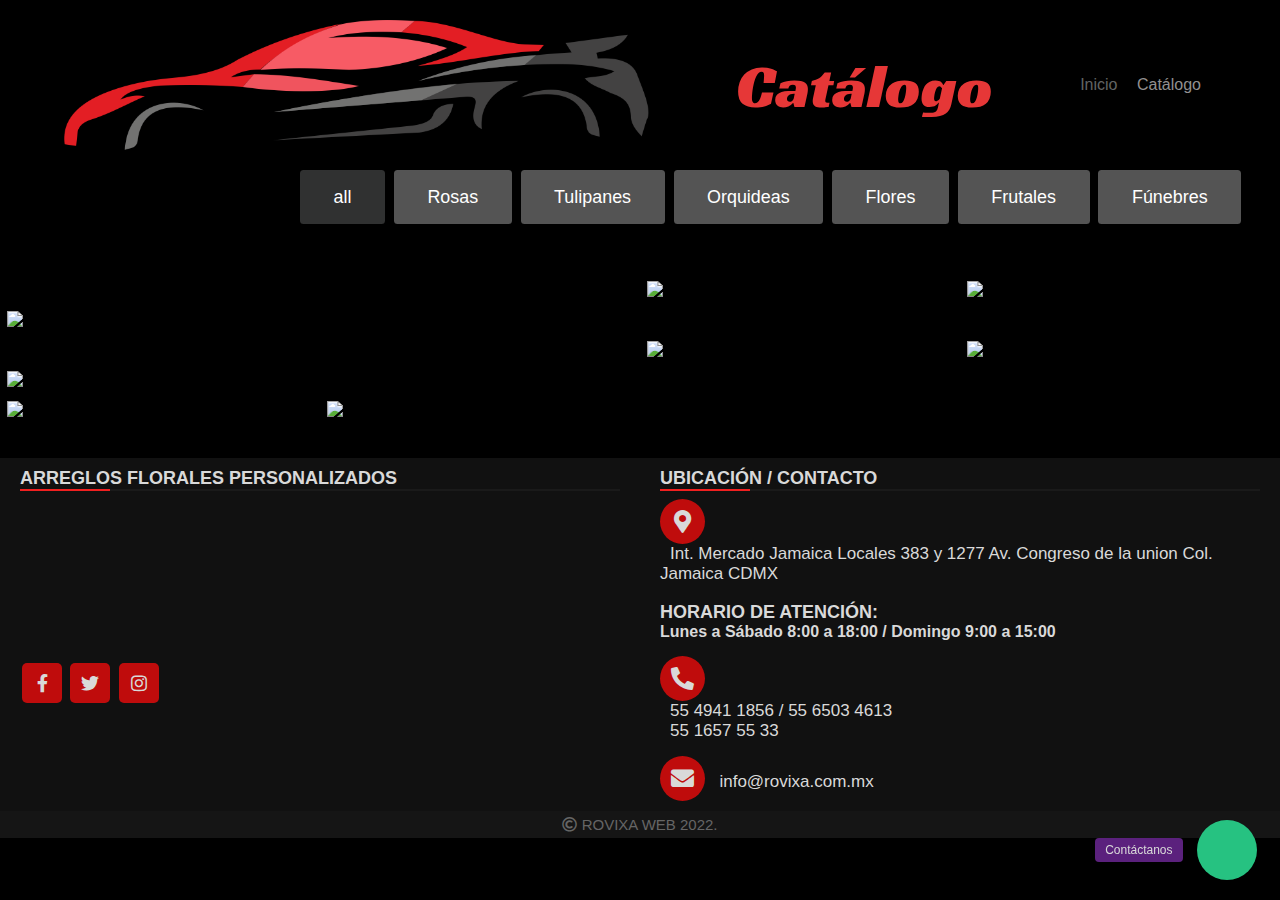
==== commit 5eff527c: "floreria 18" ====
--- a/catalogo.html
+++ b/catalogo.html
@@ -95,8 +95,8 @@
 	<footer>
 		<div class="main-content">
 		  <div class="left box">
-			<h2>ARREGLOS FLORALES PERSONALIZADOS..!!</h2>
-			 <div class="content">
+			<h2>ARREGLOS FLORALES PERSONALIZADOS</h2>
+			 <div class="content"><br><br><br>
 				<p><script language="JavaScript">var estado=true;  setTimeout("ver()",450);  function ver (){  estado=!estado;  if(estado==true)  texto1.style.visibility="visible";  else  texto1.style.visibility="hidden";  setTimeout("ver()",450);  }  </script><p alig="center" id="texto1"  style="visibility:visible"><font face="3">Todos los días son especiales para recibir Flores..!!</font></p>
 			  <div class="social"><br><br><br><br>
 				<a target="_blank" href="#"><span class="fab fa-facebook-f"></span></a>
@@ -153,7 +153,7 @@
 				<span class="fa fa-whatsapp"></span>
 				<strong>Servicio al cliente</strong>
 				
-				<div class="wcs_popup_header_description">Presupuestos y pedidos en línea / Chatea con nosotros en Whatsapp</div>
+				<div class="wcs_popup_header_description">Pedidos y presupuestos en línea Whatsapp</div>
 	
 			</div>  
 			<div class="wcs_popup_input" 
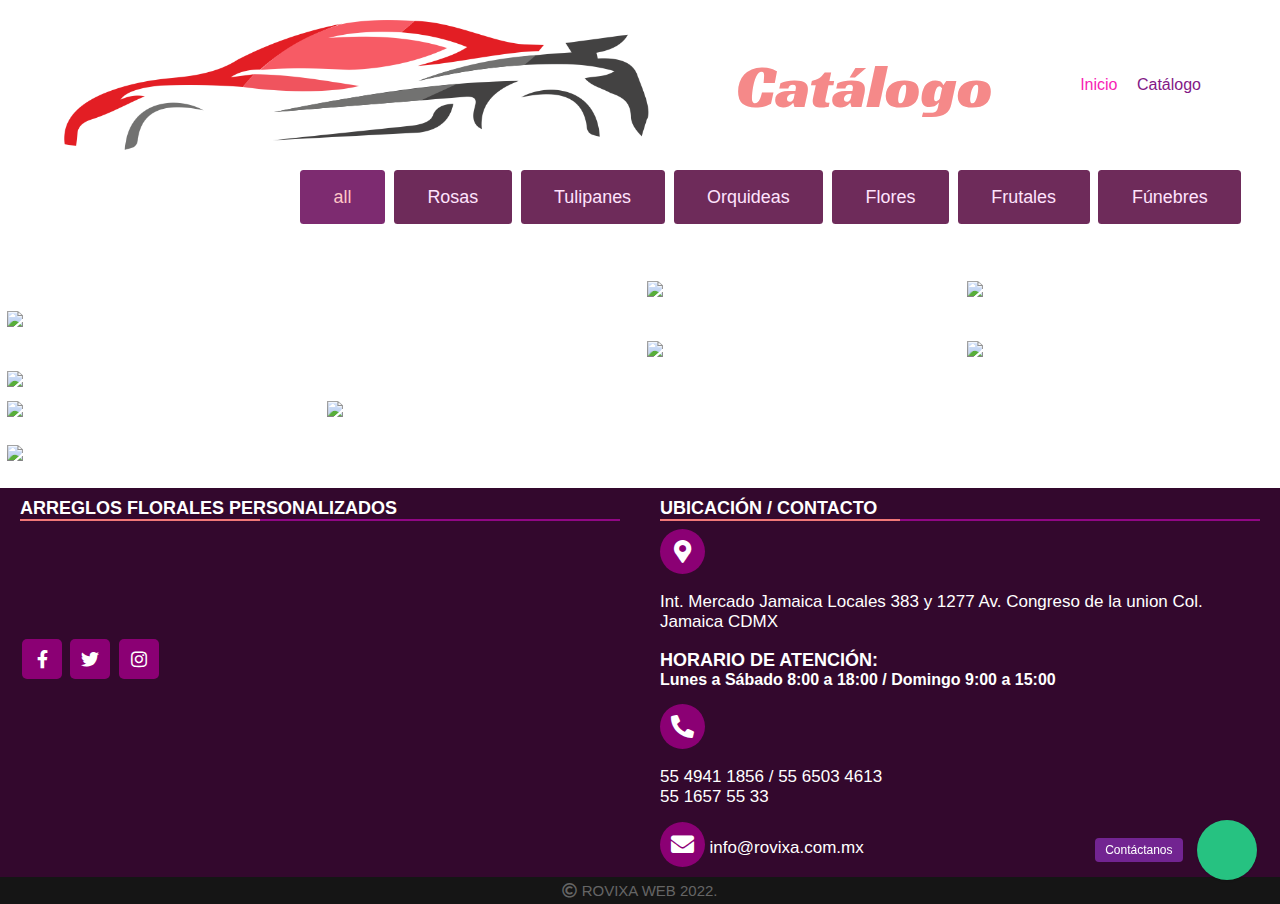
==== commit 3a16f4cc: "floreria janeth" ====
--- a/catalogo.html
+++ b/catalogo.html
@@ -16,7 +16,9 @@
     <header>
 		<main>
 			<div class="contenedor">
-				<img src="img/1.1.png" height="130px"
+				<img src="img/1.1.png
+				
+				" height="130px"
 				alt=""srcset="">
 				<h2 class="logotipo">Catálogo</h2>
 				<nav>
@@ -64,6 +66,7 @@
 				  <div class="image" data-name="Flores"><span><img src="img/FLORES 4.png" alt=""></span></div>
 				  <div class="image" data-name="Frutales"><span><img src="img/FRUTALES 4.png" alt=""></span></div>
 				  <div class="image" data-name="Fúnebres"><span><img src="img/FUNEBRES 4.png" alt=""></span></div>
+				  <div class="image" data-name="Flores"><span><img src="img/FLORES 5.png"></span></div>
 				</div>
 			  </div>
 			  <!-- fullscreen img preview box -->
@@ -96,9 +99,9 @@
 		<div class="main-content">
 		  <div class="left box">
 			<h2>ARREGLOS FLORALES PERSONALIZADOS</h2>
-			 <div class="content"><br><br><br>
+			 <div class="content"><br><br>
 				<p><script language="JavaScript">var estado=true;  setTimeout("ver()",450);  function ver (){  estado=!estado;  if(estado==true)  texto1.style.visibility="visible";  else  texto1.style.visibility="hidden";  setTimeout("ver()",450);  }  </script><p alig="center" id="texto1"  style="visibility:visible"><font face="3">Todos los días son especiales para recibir Flores..!!</font></p>
-			  <div class="social"><br><br><br><br>
+			  <div class="social"><br><br>
 				<a target="_blank" href="#"><span class="fab fa-facebook-f"></span></a>
 				<a target="_blank" href="#"><span class="fab fa-twitter"></span></a>
 				<a target="_blank" href="#"><span class="fab fa-instagram"></span></a>
@@ -110,14 +113,14 @@
 			<h2>UBICACIÓN / CONTACTO</h2>
 			<div class="content">
 			  <div class="place">
-				<span class="fas fa-map-marker-alt"></span><br>
+				<span class="fas fa-map-marker-alt"></span><br><br>
 				<span class="text">Int. Mercado Jamaica Locales 383 y 1277 Av. 	Congreso de la union Col. Jamaica CDMX</span><br><br>
 				<h2>Horario de atención:</h2>
 				<h4>Lunes a Sábado 8:00 a 18:00  / Domingo 9:00  a 15:00</h4>
 			</div>
 			<div class="phone">
 
-				<span class="fas fa-phone-alt"></span><br>
+				<span class="fas fa-phone-alt"></span><br><br>
 				<span class="text">55 4941 1856 / 55 6503 4613</span><br>
 				<span class="text">55 1657 55 33</span>
 			</div>
@@ -157,7 +160,7 @@
 	
 			</div>  
 			<div class="wcs_popup_input" 
-				data-number="5215554771202"
+				data-number="5215549411856"
 				data-availability='{ "monday":"07:00-22:30", "tuesday":"07:00-22:30", "wednesday":"07:30-22:30", "thursday":"07:00-22:30", "friday":"02:00-22:30", "saturday":"09:00-18:30", "sunday":"09:00-22:30" }'>
 				<input type="text" placeholder="Escribir pregunta!" />
 				<i class="fa fa-play"></i>
--- a/estilocatalogo.css
+++ b/estilocatalogo.css
@@ -1,6 +1,6 @@
 :root {
-	--rojo: hsl(0, 78%, 56%);
-	--fondo: #000000;
+	--rojo: hsl(0, 85%, 75%);
+	--fondo: #ffffff;
 	/* text-shadow: 1px 2px 2px rgb(122, 121, 121); */
 }
 
@@ -38,13 +38,13 @@
 }
 /* -----------------------------LETRA DEL MENU ---------------------------- */
 header nav a {
-	color: hsl(0, 1%, 57%);
+	color: hsl(298, 70%, 31%);
 	text-decoration: none;
 	margin-right: 15px;
 }
 	header nav a:hover,
 	header nav a.activo {
-		color: hsl(200, 1%, 39%);
+		color: hsl(318, 93%, 54%);
 }
 
 /* ----------------------------- FOTOS DEL CATALOGO ----------------------------- */
@@ -65,7 +65,7 @@
   padding: 0px;
 }
 .wrapper{
-	/* background: linear-gradient(rgba(0, 0, 0, .80) 0%, rgba(0,0,0,.80) 1%), url(img/fibra\ de\ carbono.jpg); */
+	background: url(img/github-socialxz.png);
 	background-size: cover;
 	align-items: end;
 
@@ -83,11 +83,11 @@
 }
 /* *************************** BOTONES **************************** */
 .items span{
-    background: hsl(0, 0%, 33%);
+    background: hsl(318, 44%, 30%);
 	border: none;
 	border-radius: 0.20em;
 	padding: 0.93em 1.87em;
-	color: rgb(255, 255, 255);
+	color: rgb(255, 227, 253);
 	margin-right: .50em;
 	cursor: pointer;
 	transition: .3s ease all;
@@ -95,8 +95,8 @@
 }
 .items span.active,
 .items span:hover{
-  color: rgb(255, 255, 255);
-  background: hsl(180, 1%, 19%);
+  color: rgb(255, 199, 199);
+  background: hsl(310, 49%, 33%);
 }
 
 .gallery{
@@ -312,7 +312,7 @@
 *{
 	margin: 0;
 	padding: 0;
-	color: #d9d9d9;
+	color: #ffffff;
 	box-sizing: border-box;
 	font-family: 'Poppins', sans-serif;
   }
@@ -325,18 +325,18 @@
   .content1 .text{
 	font-size: 2.5rem;
 	font-weight: 600;
-	color: #202020;
+	color: #5e095e;
   }
   .content1 .p{
 	font-size: 2.1875rem;
 	font-weight: 600;
-	color: #202020;
+	color: #e493e4;
   }
   footer{
 	position: -50%;
 	bottom: -100px;
 	width: 100%;
-	background: #111;
+	background: rgb(51, 8, 45);
   }
   .main-content{
 	display: flex;
@@ -360,14 +360,14 @@
 	top: -10px;
 	height: 2px;
 	width: 100%;
-	background: #1a1a1a;
+	background: #910785;
   }
   .box .content:after{
 	position: absolute;
 	content: '';
 	height: 2px;
-	width: 15%;
-	background: #f12020;
+	width: 40%;
+	background: #f17878;
 	top: -10px;
   }
   .left .content p{
@@ -382,7 +382,7 @@
   .left .content .social a span{
 	height: 40px;
 	width: 40px;
-	background: #bf0c0c;
+	background: #8b0074;
 	line-height: 40px;
 	text-align: center;
 	font-size: 18px;
@@ -390,11 +390,11 @@
 	transition: 0.3s;
   }
   .left .content .social a span:hover{
-	background: #f12020;
+	background: #f14c4c;
   }
   .center .content .fas{
 	font-size: 1.4375rem;
-	background: #bf0c0c;
+	background: #8b0074;
 	height: 45px;
 	width: 45px;
 	line-height: 45px;
@@ -404,12 +404,12 @@
 	cursor: pointer;
   }
   .center .content .fas:hover{
-	background: #f12020;
+	background: #f14c4c;
   }
   .center .content .text{
 	font-size: 1.0625rem;
 	font-weight: 500;
-	padding-left: 10px;
+	padding-left: 0px;
   }
   .center .content .phone{
 	margin: 15px 0;
@@ -444,14 +444,14 @@
 	width: 100%;
 	border: none;
 	outline: none;
-	background: #f12020;
+	background: rgb(175, 79, 79);
 	font-size: 1.0625rem;
 	font-weight: 500;
 	cursor: pointer;
 	transition: .3s;
   }
   .right form .btn button:hover{
-	background: #000;
+	background: rgb(0, 0, 0);
   }
   .bottom center{
 	padding: 5px;
--- a/plugin/whatsapp-chat-support.css
+++ b/plugin/whatsapp-chat-support.css
@@ -306,7 +306,7 @@
     .wcs_popup_person_container{
         /*max-height: 470px;
         overflow-y: scroll;*/
-        background: #fff;
+        background: rgb(255, 255, 255);
         padding: 20px;
         border-bottom-right-radius: 8px;
         border-bottom-left-radius: 8px;
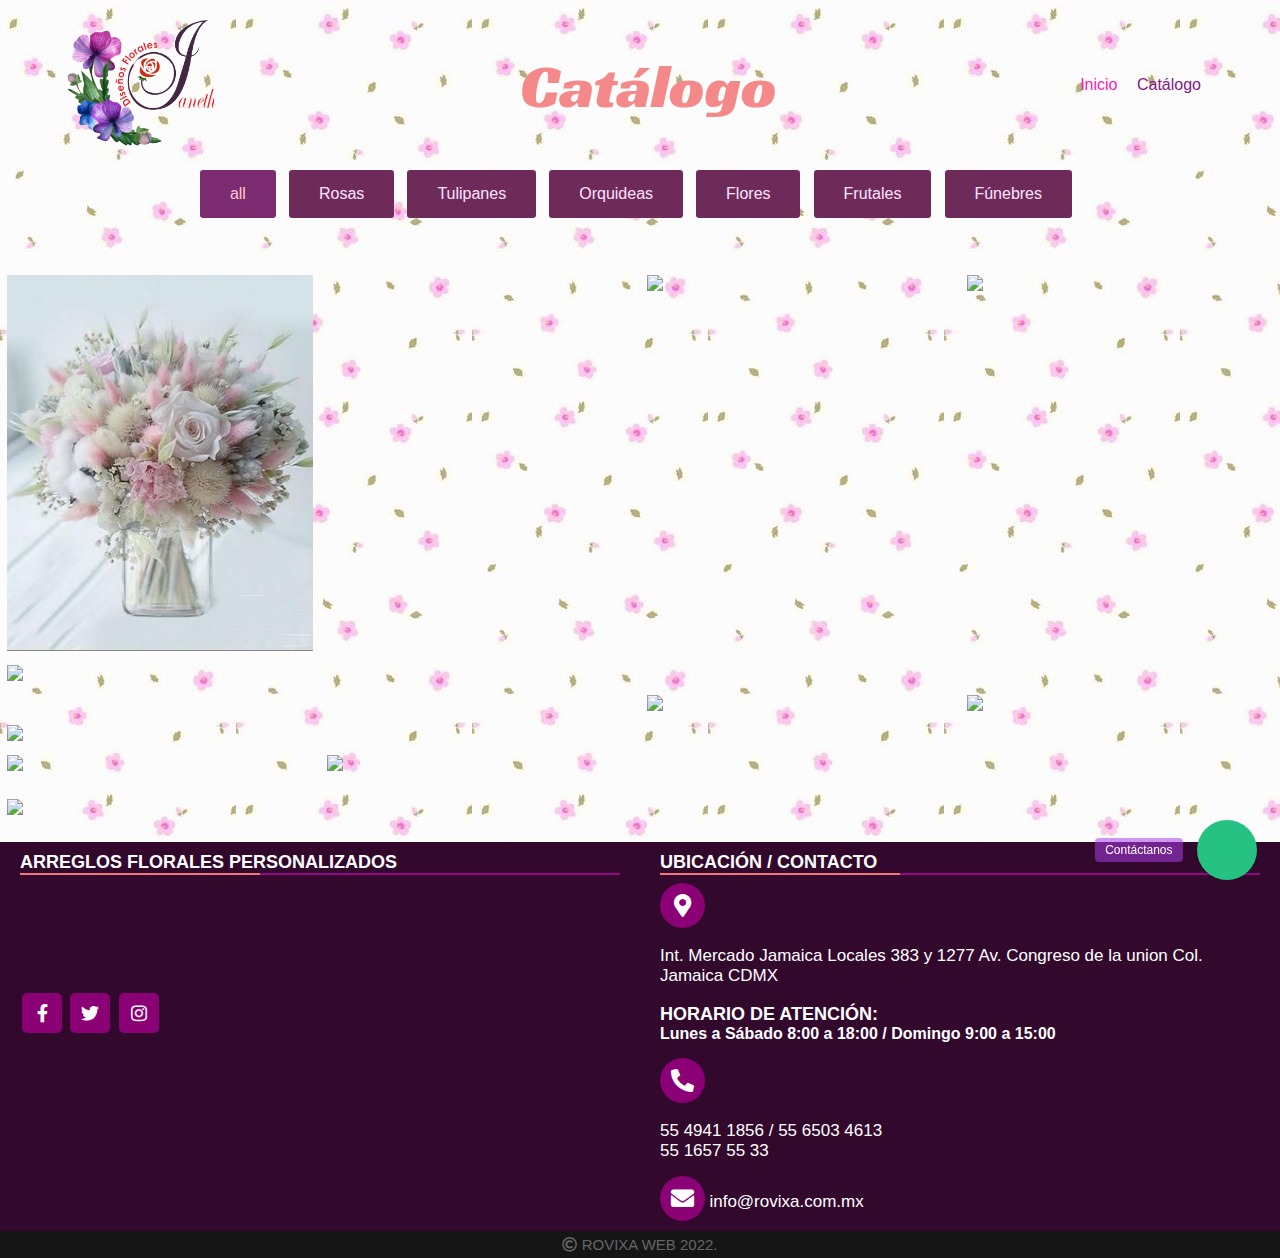
==== commit d25e70da: "floreria janeth v2" ====
--- a/catalogo.html
+++ b/catalogo.html
@@ -42,7 +42,7 @@
 				</nav>
 				<!-- filter Images -->
 				<div class="gallery">
-				  <div class="image" data-name="Rosas"><span><img src="img/ROSA 1.png" alt=""></span></div>
+				  <div class="image" data-name="Rosas"><span><img src="img/ROSA 1.jpg" alt=""></span></div>
 				  <div class="image" data-name="Tulipanes"><span><img src="img/TULIPAN 1.png" alt=""></span></div>
 				  <div class="image" data-name="Orquideas"><span><img src="img/ORQUIDEA 1.png"></span></div>
 				  <div class="image" data-name="Flores"><span><img src="img/FLORES 1.png"></span></div>
--- a/estilocatalogo.css
+++ b/estilocatalogo.css
@@ -1,6 +1,6 @@
 :root {
 	--rojo: hsl(0, 85%, 75%);
-	--fondo: #ffffff;
+	--fondo: url(img/base5.jpg);
 	/* text-shadow: 1px 2px 2px rgb(122, 121, 121); */
 }
 
@@ -76,7 +76,7 @@
 }
 .wrapper .items{
   display: flex;
-  max-width: 720px;
+  max-width: 920px;
   width: 100%;
   justify-content: space-between;
   padding: 20px;
@@ -91,7 +91,7 @@
 	margin-right: .50em;
 	cursor: pointer;
 	transition: .3s ease all;
-	font-size: 1.12em;
+	font-size: 1.0em;
 }
 .items span.active,
 .items span:hover{
